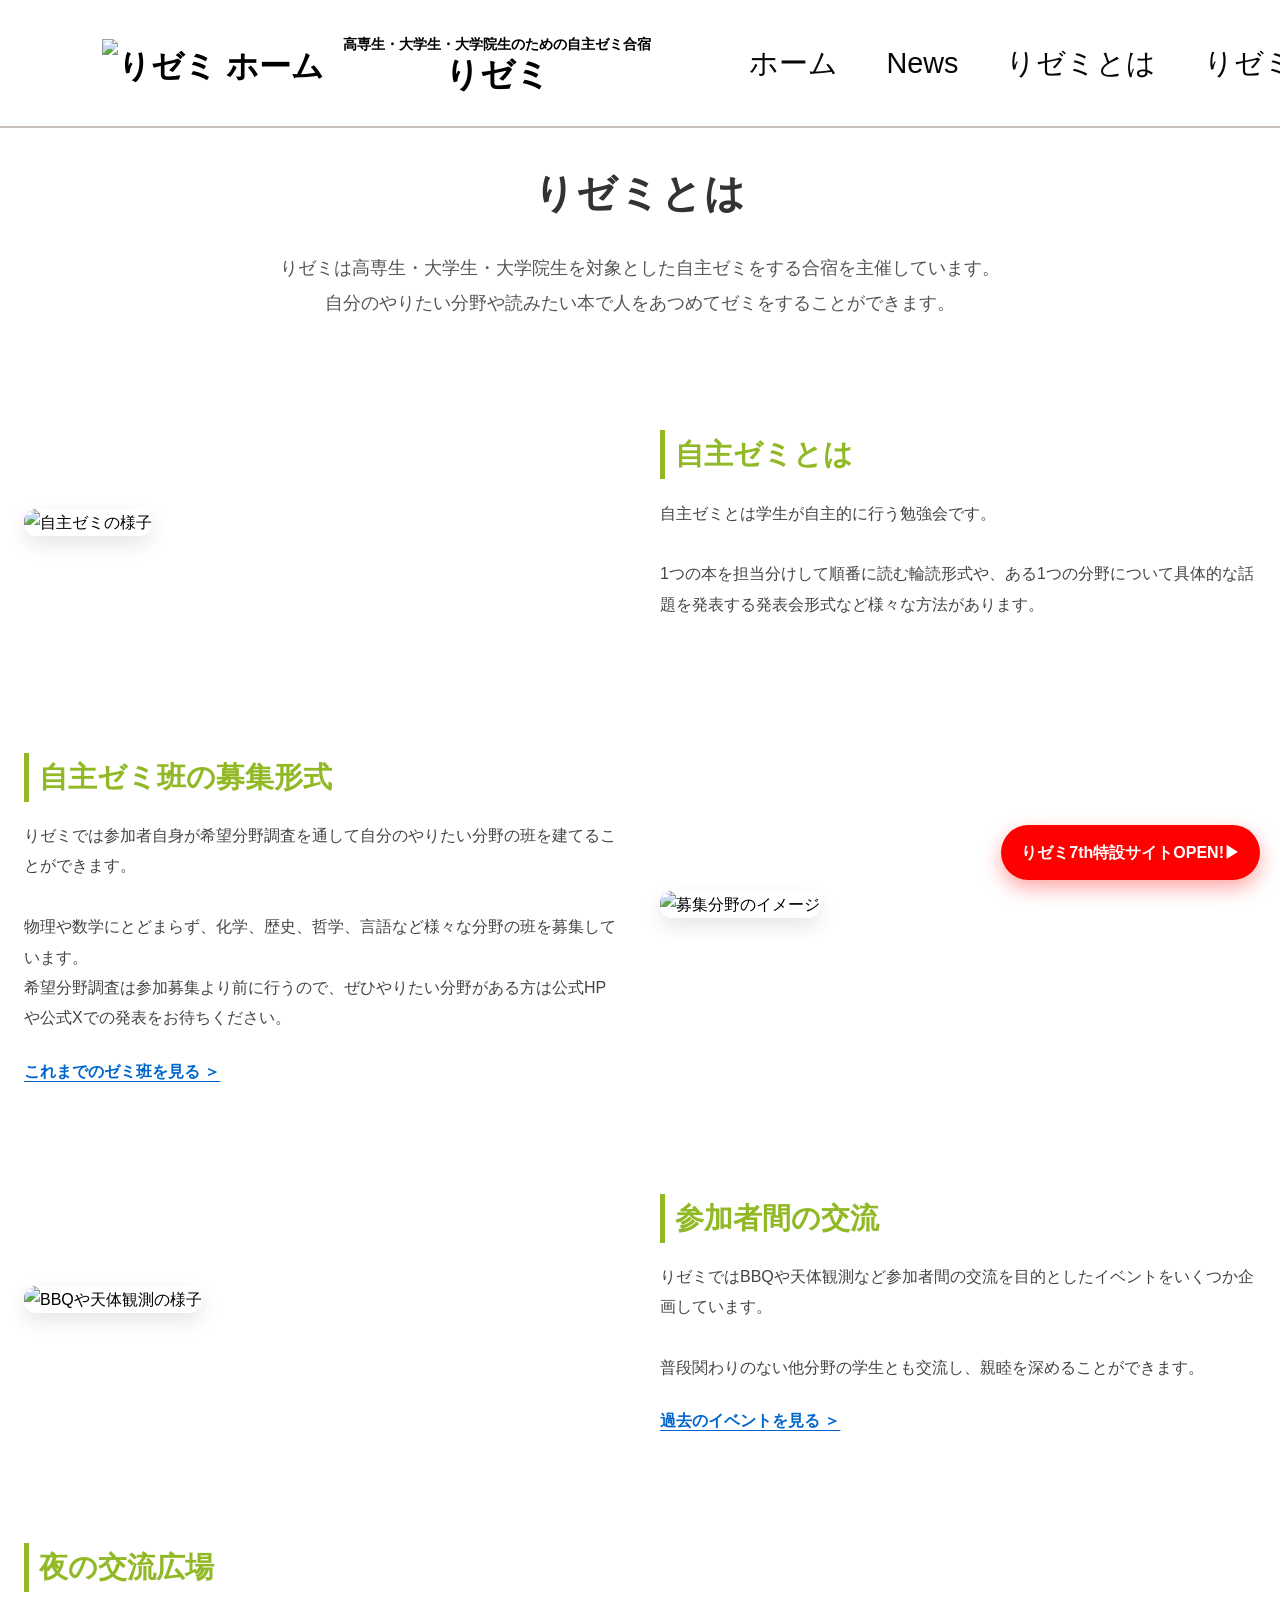
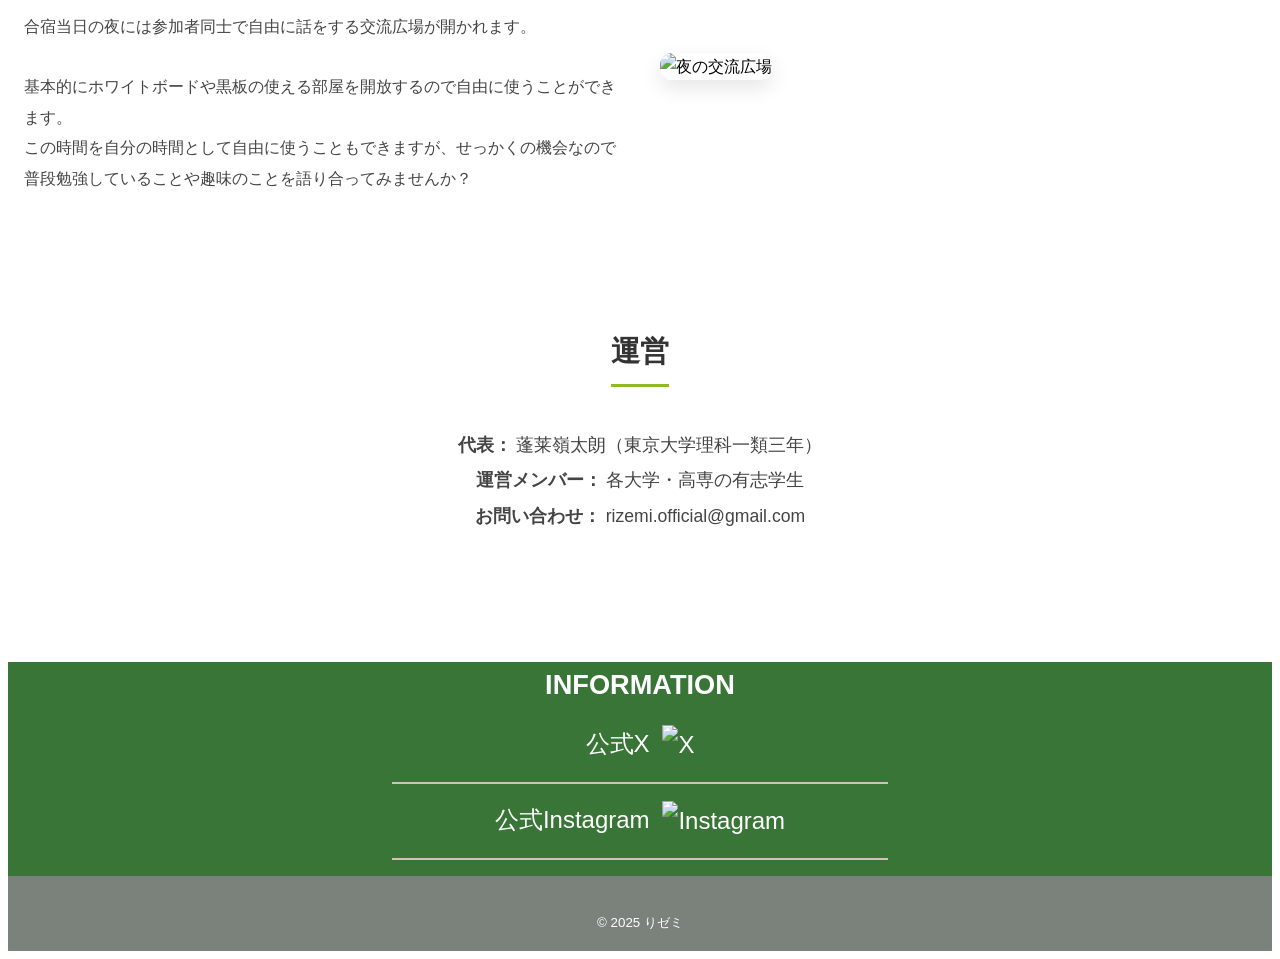
==== detail.html @ dd389053 "Update detail.html" ====
<!DOCTYPE html>
<html lang="ja">
    <head>
        <meta charset="utf-8">
    <!--サイトのタイトル(検索したときに表示されるもの)--> 
        <title>りゼミ</title>
    <!--サイトの概要(検索したときに出る説明文)-->
        <meta name="description" content="高専生・大学生・大学院生のための自主ゼミ合宿">
         <meta name="viewport" content="width=device-width, initial-scale=1">
    <!--OGPの設定-->
        <meta property="og:url" content="https://rizemi-official.github.io/detail.html">
        <meta property="og:type" content="website">
        <meta property="og:title" content="りゼミとは">
        <meta property="og:description" content="りゼミは高専生・大学生・大学院生のための自主ゼミ合宿です">
        <meta property="og:image" content="https://rizemi-official.github.io/images/りゼミアイコン.png">

        <!-- 💡 追加：Googleにサイト名を正確に伝えるコード -->
        <meta property="og:site_name" content="りゼミ">
        <script type="application/ld+json">
        {
          "@context": "https://schema.org",
          "@type": "WebSite",
          "name": "りゼミ",
          "url": "https://rizemi-official.github.io/"
        }
        </script>
        
    <!-- ファビコン -->
        <link rel="icon" type="image/png" href="images/りゼミアイコン.png">

    <!--リセットCSS-->
        <link rel="stylesheet" href="https://unpkg.com/ress/dist/ress.min.css">

    <!-- Googleフォント -->
        <link rel="preconnect" href="https://fonts.googleapis.com">
        <link rel="preconnect" href="https://fonts.gstatic.com" crossorigin>
        <link href="https://fonts.googleapis.com/css2?family=Kaisei+Opti&display=swap" rel="stylesheet">

    <!-- オリジナルCSS -->
        <link rel="stylesheet" href="./css/style.css?v=27">
    </head>

    <body>

    <a 
    href="r7_sp.html" class="floating-banner">りゼミ7th特設サイトOPEN!▶
    </a>
        
        <header class="page-header wrapper">
            <h1 class="align-center head">
                <!-- 💡 統一ヘッダー -->
                <a href="index.html">
                    <img class="logo" src="images/りゼミアイコン.png" alt="りゼミ ホーム">
                    <div class="logo-text">
                        <span class="logo-top">高専生・大学生・大学院生のための<span class="about-text">自主ゼミ合宿</span></span>
                        <span class="logo-btm">りゼミ</span>
                    </div>
                </a>
                <div class="responsive_btn">
                    <div class="menu_line"></div>
                    <div class="menu_line"></div>
                    <div class="menu_line"></div>
                 </div>   
            </h1>
            <nav>
                <ul class="main-nav kaisei-opti-regular">
                    <!-- 💡 ここにあった MENU の文字を削除しました -->
                    <li><a href="index.html">ホーム</a></li>
                    <li><a href="news.html">News</a></li>
                    <li><a href="detail.html">りゼミとは</a></li>
                    <li><a href="history.html">りゼミの歴史</a></li>
                
                    <div class="main-sns">
                        <a class="main-sns-link" href="https://x.com/rizemi_official"  ><img src="images/無題6_20251107002208.png" alt="公式X"></a>
                        <a class="main-sns-link" href="https://www.instagram.com/rizemi_official/" ><img src="images/Instagram_logo_2022.svg.webp" alt="公式Instagram"></a>
                    </div>
                </ul>
            </nav>
        </header>

<section class="about-wrapper wrapper">

    <div class="about-intro">
        <h2 class="about-main-title">りゼミとは</h2>
        <p>
            りゼミは高専生・大学生・大学院生を対象とした自主ゼミをする合宿を主催しています。<br>
            自分のやりたい分野や読みたい本で人をあつめてゼミをすることができます。
        </p>
    </div>

    <div class="about-block">
        <div class="about-img">
            <img src="./images/1st/1st_1.jpg" alt="自主ゼミの様子">
        </div>
        <div class="about-text">
            <h3>自主ゼミとは</h3>
            <p>
                自主ゼミとは学生が自主的に行う勉強会です。<br><br>
                1つの本を担当分けして順番に読む輪読形式や、ある1つの分野について具体的な話題を発表する発表会形式など様々な方法があります。
            </p>
        </div>
    </div>

    <div class="about-block reverse">
        <div class="about-img">
            <img src="./images/5th/5th_16.jpg" alt="募集分野のイメージ">
        </div>
        <div class="about-text">
            <h3>自主ゼミ班の募集形式</h3>
            <p>
                りゼミでは参加者自身が希望分野調査を通して自分のやりたい分野の班を建てることができます。<br><br>
                物理や数学にとどまらず、化学、歴史、哲学、言語など様々な分野の班を募集しています。<br>
                希望分野調査は参加募集より前に行うので、ぜひやりたい分野がある方は公式HPや公式Xでの発表をお待ちください。
            </p>
            <a href="history.html" class="about-link">これまでのゼミ班を見る ＞</a>
        </div>
    </div>

    <div class="about-block">
        <div class="about-img">
            <img src="./images/2nd/2nd_2.jpg" alt="BBQや天体観測の様子">
        </div>
        <div class="about-text">
            <h3>参加者間の交流</h3>
            <p>
                りゼミではBBQや天体観測など参加者間の交流を目的としたイベントをいくつか企画しています。<br><br>
                普段関わりのない他分野の学生とも交流し、親睦を深めることができます。
            </p>
            <a href="history.html" class="about-link">過去のイベントを見る ＞</a>
        </div>
    </div>

    <div class="about-block reverse">
        <div class="about-img">
            <img src="./images/5th/5th_12.jpg" alt="夜の交流広場">
        </div>
        <div class="about-text">
            <h3>夜の交流広場</h3>
            <p>
                合宿当日の夜には参加者同士で自由に話をする交流広場が開かれます。<br><br>
                基本的にホワイトボードや黒板の使える部屋を開放するので自由に使うことができます。<br>
                この時間を自分の時間として自由に使うこともできますが、せっかくの機会なので普段勉強していることや趣味のことを語り合ってみませんか？
            </p>
        </div>
    </div>

    <!-- 💡 追加：運営セクション（装飾なし・シンプル） -->
    <div style="text-align: center; margin-top: 5rem; margin-bottom: 3rem;">
        <h3 style="display: inline-block; border-bottom: 3px solid #91B825; padding-bottom: 0.5rem; margin-bottom: 1.5rem; color: #333; font-size: 1.8rem; border-left: none;">運営</h3>
        <p style="font-size: 1.1rem; line-height: 2; color: #444;">
            <strong>代表：</strong> 蓬莱嶺太朗（東京大学理科一類三年）<br>
            <strong>運営メンバー：</strong> 各大学・高専の有志学生<br>
            <strong>お問い合わせ：</strong> rizemi.official@gmail.com
        </p>
    </div>

</section>
        
        <footer class="page-footer kaisei-opti-regular">
            <h3 class="foot-title">INFORMATION</h3>
            <table class="info">
                <tr>
                    <th><a class="sns" href="https://x.com/rizemi_official">公式X<img src="images/無題6_20251107002208.png" alt="X"></a></th>
                </tr>
                <tr>
                    <th><a class="sns" href="https://www.instagram.com/rizemi_official/">公式Instagram<img src="images/Instagram_logo_2022.svg.webp" alt="Instagram"></a></th>
                </tr>
            </table>
            
            <div class="copyright" style="text-align: center; margin-top: 1rem; padding-bottom: 1rem;">
                <small>&copy; 2025 りゼミ</small>
            </div>
        </footer>
    <script src="js/master.js"></script>    
    </body>
</html>
---- css/style.css ----
@charset "UTF-8";

/* =========================================
   共通部分
========================================= */
html {
    font-size: 100%;
    scroll-behavior: smooth;
}
body {
    font-family: "Hiragino Kaku Gothic ProN", "Hiragino Sans", "BIZ UDPGothic", sans-serif;
    line-height: 1.7;
    color: black;
    /* 💡ヘッダーの縦幅を縮めたため、余白も70pxに少し減らしました */
    padding-top: 70px; 
}
a {
    text-decoration: none;
}
img {
    max-width: 100%;
}
@font-face {
    font-family: "AinoteFont";
    src: url("../fonts/AinoteFont.otf") format('otf');
    font-weight: normal;
    font-style: normal;
}
.font-Ainote {
    font-family: "AinoteFont", sans-serif;
}
.kaisei-opti-regular {
  font-family: "Kaisei Opti", serif;
  font-weight: 400;
  font-style: normal;
}

/*レイアウト*/
.wrapper {
    max-width: 1120px;
    margin: auto;
    padding: 0 1.5rem;
}
.align-center {
    text-align: center;
}

/* ボタン */
.btn {
    display: inline-block;
    font-size: 1.5rem;
    background-color: #ff0000;
    color: #fff;
    border-radius: 8px;
    padding: .75rem 1.5rem;
    margin-bottom: 2rem;
    transition: .5s;
}
.btn:hover {
    background-color: #cc0000;
}

/* =========================================
   特設ページへの誘導（index.html等で使用）
========================================= */
.floating-banner {
  position: fixed;
  right: 20px;
  bottom: 20px;
  background: #ff0000; /* テーマカラーの赤に変更 */
  color: #fff;
  text-decoration: none;
  padding: 14px 20px;
  border-radius: 999px;
  font-weight: bold;
  box-shadow: 0 8px 20px rgba(255, 0, 0, 0.35); /* 赤に合わせた影 */
  z-index: 1000;
  transition: background-color 0.2s, transform 0.2s;
}
.floating-banner:hover {
  background: #cc0000; /* ホバー時は少し濃い赤に */
  transform: scale(1.05);
}

.special-banner-bg {
  display: block;
  width: 90%;
  max-width: 1000px;
  height: 220px;
  margin: 40px auto 0;
  background-image: url("../images/5th/5th_4.jpg"); 
  background-size: cover;
  background-position: center;
  border: 2px solid #ff0000; /* テーマカラーの赤枠を追加 */
  border-radius: 20px;
  text-decoration: none;
  position: relative;
  overflow: hidden;
  box-shadow: 0 15px 30px rgba(0,0,0,0.25);
  transition: 0.4s ease;
}
.special-banner-bg:hover {
  transform: scale(1.02);
  box-shadow: 0 15px 30px rgba(255, 0, 0, 0.35);
}
.banner-overlay {
  position: absolute;
  inset: 0;
  background: rgba(0, 0, 0, 0.75);
  display: flex;
  flex-direction: column;
  align-items: center;
  justify-content: center;
  color: #fff;
}
.banner-sub {
  font-size: 1rem;
  letter-spacing: 0.15em;
  opacity: 0.85;
}
.banner-main {
  font-size: 2rem;
  font-weight: bold;
  margin-top: 10px;
}


/* =========================================
   特設ページ（共通・スマホベース）
========================================= */

/* 本体ダークモード */
body.r6-sp {
    background-color: #121214; 
    color: #e4e4e7;            
}

/* 特設ヘッダー */
.page-header-sp {
    padding-top: 1rem;
    padding-bottom: 1rem;
    border-bottom: 1px solid #c9c2bc;
    position: fixed !important;
    top: 0;
    left: 0;
    width: 100%;
    background-color: #121214;
    z-index: 9999;
}
.head-sp {
    display:  flex;
    align-items: center;
    justify-content: space-between;
}
.head-sp a {
    display: flex;
    align-items: center;
    gap: 0.8rem;
    color: #cecece;
}
.head-sp a:hover {
    color: #2A91D3;
}
.main-nav-sp {
    justify-content: center;
    gap: 4rem;
    font-size: 1.5rem;
    list-style: none;
    background: #77767F;
    background-size: contain;
    background-repeat: no-repeat;
    border-radius: 10px;
    border: 2px solid black;
    width: 60%;
    padding: 40px 0 0 0;
    margin-top: 0;
    position: fixed;
    z-index: 100;
    top: 0;
    right: -100%;
    transition: .5s;
    display: block;
    text-align: center;
    opacity: 0.97;
}
.main-nav-sp a {
    color: #cecece;
}
.main-nav-sp a:hover {
    color: #2A91D3;
}
.main-nav-sp.menu_active {
    right: 0;
}
.main-nav-sp li {
    margin: 1rem 2rem 1rem 0;
}

.first-logo {
    max-width: 900px;
    margin: 1rem auto 0;
    width: 95%; 
}

/* サイト内リンク */
.top-sp {
    margin: 2rem;
    padding: 1rem 0 1rem 0;
    display: flex;
    align-items: center;
    justify-content: space-between;
    font-size: 1rem;
    border-top: 1px solid #cecece;
    border-bottom: 1px solid #cecece;
}
.top-sp a {
    flex: 1;
    padding: 1.5rem;
    align-items: center;
    text-align: center;
    gap: 0.8rem;
    color: #cecece;
    position: relative;
    transition: 0.3s;
}
.top-sp a:not(:last-child)::after {
    content: "";
    position: absolute;
    top: 15%;
    right: 0;
    width: 1px;
    height: 70%;
    background: #fff;
    opacity: 0.4;
}
.top-sp a:hover {
    color: ##77787b;
}

/* ページ内リンクで飛んだ時にヘッダーに隠れないようにする設定 */
#detail-sp,
#zemi-sp,
#event-sp,
#apply-sp {
    scroll-margin-top: 120px; 
}


/* INFORMATION */
.detail-sp {
  width: 90%;
  max-width: 800px;
  margin: 3rem auto;
  border-collapse: collapse;
  position: relative;
  border-left: 2px solid #cecece;
  border-bottom: 2px solid #cecece;
  padding-left: 20px;
}
.detail-sp caption {
  caption-side: top;
  text-align: left;
  font-size: 1.5rem;
  font-weight: bold;
  letter-spacing: 2px;
  margin-bottom: 15px;
  color: #cecece;
  position: relative;
}
.detail-sp caption::after {
  content: "";
  position: absolute;
  left: -1rem;
  bottom: -6px;
  width: 70%;
  height: 2px;
  background: #cecece;
}
.detail-sp th ,.detail-sp td {
  padding: 20px 10px;
  vertical-align: middle;
  color: #cecece;
}
.detail-sp th {
  width: 140px;
    padding-left: 50px;
    padding-right: 40px;
  text-align: center;
  font-weight: normal;
  white-space: nowrap;
  color: #cecece;
}
.detail-sp td {
    text-align: left;
    padding-left: 0;
}
.detail-sp a {
    color: #e3acae;
}
.detail-sp a:hover {
    color: #ff0000;
}

/* ゼミ班共通 */
.speace-sp {
  margin: 1rem auto 0;
}
.zemi-sp {
  width: 90%;
  max-width: 800px;
  margin: 1rem auto;
  border-collapse: collapse;
  position: relative;
  border-left: 2px solid #cecece;
  border-bottom: 2px solid #cecece;
  padding-left: 20px;
  padding-bottom: 1rem;
}
.zemi-title-sp {
  max-width: 800px;
    width: 90%;
  caption-side: top;
  text-align: left;
  font-size: 1.5rem;
  font-weight: bold;
  letter-spacing: 2px;
  margin-left: auto;
  margin-right: auto;
  margin-bottom: 15px;
  color: #cecece;
  position: relative;
}
.zemi-title-sp::after {
  content: "";
  position: absolute;
  left: -1rem;
  bottom: -6px;
  width: 70%;
  height: 2px;
  background: #cecece;
}

/* ゼミ班一覧のグリッドレイアウト（PC版横2列） */
.zemi-grid-container {
    display: grid;
    grid-template-columns: 1fr;
    gap: 15px;
}
@media (min-width: 1000px) {
    .zemi-grid-container {
        grid-template-columns: 1fr 1fr; /* PC版のみ横2列 */
        gap: 20px;
        align-items: start; /* 💡 隣のカードが伸びるのを防ぐ設定 */
    }
}

/* ゼミ班の開閉ボタン（アコーディオン）のCSS */
.zemi-details summary {
    cursor: pointer;
    outline: none;
    list-style: none; /* デフォルトの黒い三角を消す */
    position: relative;
    padding-right: 2rem; /* ▼マークと文字が被らないように余白を作る */
}
.zemi-details summary::-webkit-details-marker {
    display: none; /* Safari用の三角消し */
}
.toggle-icon {
    position: absolute;
    right: 0;
    top: 50%;
    transform: translateY(-50%);
    display: inline-block;
    transition: transform 0.3s ease;
    font-size: 0.9rem;
    color: #91b825;
}
/* 開いた時に▼を▲に回転させる */
.zemi-details[open] summary .toggle-icon {
    transform: translateY(-50%) rotate(180deg);
}

/* EVENT */
.event-sp {
  width: 90%;
  max-width: 800px;
  margin: 1rem auto;
  border-collapse: collapse;
  position: relative;
  border-left: 2px solid #cecece;
  border-bottom: 2px solid #cecece;
  padding-left: 20px;
  padding-bottom: 1rem;
}
.enent-sp img {
    width: 60%;
    height: auto;
    display: block;
    margin: 0 auto;
}
.event-sp blockquote {
    font-size: 0.8rem;
    margin: 0.5rem;
}
.event-sp cite a {
    color: #e3acae;
}

/* 上に戻るボタン */
.pagetop {
    height: 50px;
    width: 50px;
    position: fixed;
    right: 30px;
    bottom: 30px;
    border: solid 2px #cecece;
    border-radius: 50%;
    background-color: #46454B;
    display: flex;
    justify-content: center;
    align-items: center;
    z-index: 2;
}
.pagetop__arrow {
    height: 10px;
    width: 10px;
    border-top: 3px solid #cecece;
    border-right: 3px solid #cecece;
    transform: translateY(20%) rotate(-45deg);
}

/* 古い参加申し込みボタン（index.html等で使われている場合） */
.join {
    position: fixed;
    left: 5px;
    bottom: 30px;
    border: solid 2px #46454B;
    background-color: #a25768;
    display: flex;
    justify-content: center;
    align-items: center;
    z-index: 2;
}
.join-text {
    color: #cecece;
    font-size: 1rem;
}

/* 右下の追従申し込みボタン（r6_sp.htmlで使用） */
.floating-apply-btn {
    position: fixed;
    bottom: 25px;
    right: 25px;
    background-color: #ff0000;
    color: #fff;
    padding: 12px 20px;
    border-radius: 50px;
    font-weight: bold;
    font-size: 0.95rem;
    text-decoration: none;
    box-shadow: 0 4px 15px rgba(255, 107, 107, 0.4);
    z-index: 1000;
    transition: transform 0.2s, background-color 0.2s, box-shadow 0.2s;
    text-align: center;
    line-height: 1.4;
}
.floating-apply-btn:hover {
    transform: scale(1.05);
    background-color: #ff5252;
    color: #fff;
    box-shadow: 0 6px 20px rgba(255, 107, 107, 0.6);
}

/* PC版（画面幅768px以上）の時に申し込みボタンを大きくする設定 */
@media screen and (min-width: 768px) {
    .floating-apply-btn {
        bottom: 40px;
        right: 40px;
        padding: 18px 40px;
        font-size: 1.3rem; 
        line-height: 1.5;
        box-shadow: 0 6px 20px rgba(255, 107, 107, 0.5); 
    }
}


/* 特設フッター */
.page-footer-sp {
    background-color: #e6e6e6; /* 白寄りの優しい灰色 */
    color: #333333;
    margin-top: 2rem;
}
.page-footer-sp .info a {
    color: #333333;
}
.page-footer-sp .info a:hover {
    color: #91b825; /* リンクホバー時も優しい緑に統一 */
}
/* コピーライト部分 */
.page-footer-sp .copyright {
    background-color: #cccccc; /* 少しだけ濃い灰色にして区切りをつける */
    color: #333333;
    text-align: center;
    padding: 2rem 0;
    margin-top: 4rem;
}


/* =========================================
   通常ページ（共通・スマホベース）
========================================= */

/* 通常ヘッダー */
.page-header {
    background-color: #fff;
    padding-top: 1rem;
    padding-bottom: 1rem;
    border-bottom: 2px solid #c9c2bc;
    position: fixed !important;
    top: 0;
    left: 0;
    width: 100%;
    z-index: 9999;
}
.head {
    display:  flex;
    align-items: center;
    justify-content: space-between;
}
.head a {
    display: flex;
    align-items: center;
    gap: 0.8rem;
    color: black;
}
.head a:hover {
    color: #2A91D3;
}
.logo {
    height: 2em;
    width: auto;
    vertical-align: middle;
}

.logo-text {
    display: flex;
    flex-direction: column;
    justify-content: center;
    line-height: 1.0; 
}

.logo-top {
    display: none; 
    font-size: 0.6rem;
    line-height: 1.4;   
    margin-bottom: 2px;
}
.logo-btm {
    font-size: 1.5rem; 
    line-height: 1.0;
}

/* Responsive menu button */
.responsive_btn {
  flex-direction: column;
  align-items: center;
  justify-content: center;
  width: 32px;
  height: 32px;
  margin: 0 1rem 0 1rem;
  cursor: pointer;
  z-index: 2000;
  right: 1.5rem;
  transition: 0.3s;
}
.menu_line {
  background: black;
  border-radius: 4px;
  width: 100%;
  height: 5px;
  margin: 4px 0;
  transition: 0.3s;
}
.responsive_btn.active .menu_line:nth-child(1) {
  transform: translateY(9px) rotate(45deg);
}
.responsive_btn.active .menu_line:nth-child(2) {
  opacity: 0;
}
.responsive_btn.active .menu_line:nth-child(3) {
  transform: translateY(-9px) rotate(-45deg);
}

/* Responsive style */
.header_bg {
    position: relative;
}
.header_nav_lists li {
    margin: 0 0 40px;
    text-align: center;
}
.main-top {
    font-size: 1.5rem;
    margin: 1rem 2rem 0 0;
}
.main-sns {
    margin-top: 2rem;
    padding: 1.5rem 0;
    border-top: 1px solid gray;
    text-align: center;
}
.main-sns img {
    height: 2rem;
    vertical-align: middle;
    margin-right: 1rem;
}

/* 通常用スマホナビ */
.main-nav {
    justify-content: center;
    gap: 4rem;
    font-size: 1.5rem;
    list-style: none;
    background: #fffcf9;
    background-size: contain;
    background-repeat: no-repeat;
    border-radius: 10px;
    border: 2px solid black;
    width: 60%;
    padding: 40px 0 0 0;
    margin-top: 0;
    position: fixed;
    z-index: 100;
    top: 0;
    right: -100%;
    transition: .5s;
    display: block;
    text-align: center;
    opacity: 0.97;
}
.main-nav a {
    color: black;
}
.main-nav a:hover {
    color: #2A91D3;
}
.main-nav.menu_active {
    right: 0;
}
.main-nav li {
    margin: 1rem 2rem 1rem 0;
}

/* 見出し */
.font-english {
    font-family: 'Philosopher', sans-serif;
    font-weight: normal;
}
.page-title,
.heading-large,
.heading-medium {
    font-size: 2rem;
    text-align: center;
    margin: 1rem;
}
.page-title {
    margin-top: 2rem;
    height: 40vh;
    display: flex;
    align-items: center;
    justify-content: center;
    line-height: 1.4;
    background-image: url("../images/2616620.jpg");
    background-size: contain;
    background-repeat: no-repeat;
    background-position: center;
}
.heading-large {
    margin-bottom: 1rem;
    border-bottom: 1px solid #C8A978;
}

/* ホーム */
.about {
    max-width: 680px;
    padding: 0.2rem;
    margin: 2rem auto 0;
    text-align: center;
}
.about p {
    margin: 2rem 0 2rem 0;
}
.about-text {
    display: block;
}

/* スライドショー */
.your-class .slick-slide {
  height: 250px;
  display: flex;
  align-items: center;
  justify-content: center;
  margin: 2rem;
}
.your-class img {
  width: 100%;
  height: 100%;
  object-fit: cover;
}
.slick-next {
    display: none !important;
}

/* ニュース */
.news {
    max-width: 736px;
    width: 90%;
    max-height: 600px;
    justify-content: center;
    margin: 1rem auto;
    border: 2px solid #ccc;
    border-radius: 10px;
    padding: 1rem;
    overflow-y: auto;
    background-color: #fafafa;
}
.news-title {
    border-bottom: 1px solid #c9c2bc;
    margin: 0;
}
.news li {
    list-style: none;
    border-bottom: 1px solid #c9c2bc;
}
.news ul {
    padding-left: 0;
    margin-bottom: 0;
}

/* 詳細 */
.detail {
  text-align: center;
  max-width: 800px;
  margin: 1rem auto;
  padding: 1.5rem;
  line-height: 1.8;
}
.detail-title {
  display: block;
  font-size: 1.8rem;
  font-weight: bold;
  margin-bottom: 0.8rem;
  background-color: #bed778;
  border-radius: 8px;   
}
.detail-text {
  display: block;
  font-size: 1rem;
  padding-top: 1rem;
}
.detail-text a {
    color: #2A91D3;
}
.detail-text a:hover {
    color: #2A91D3;
}

/* りゼミの歴史 */
.history-title {
    max-width: 650px;
    width: 90%;
    font-size: 5rem;
    text-align: center;
    -webkit-text-stroke: 1px black;
    margin: 2rem auto ;
    padding: 0 1rem 0 1rem;
    border: 2px solid black;
    color: white;
}
.r1 {
    background :linear-gradient(rgba(0, 0, 0, .4),  rgba(0, 0, 0, .4)),url(../images/1st/1st_1.jpg);
    background-size: 100%;
    background-repeat: no-repeat;
    background-position: center;
}
.r2 {
    background :linear-gradient(rgba(0, 0, 0, .4),  rgba(0, 0, 0, .4)),url(../images/2nd/2nd_1.png);
    background-size: 100%;
    background-repeat: no-repeat;
    background-position: center;
}
.r3 {
    background :linear-gradient(rgba(0, 0, 0, .4),  rgba(0, 0, 0, .4)),url(../images/3rd/3rd_1.jpg);
    background-size: 100%;
    background-repeat: no-repeat;
    background-position: center;
}
.r4 {
    background :linear-gradient(rgba(0, 0, 0, .4),  rgba(0, 0, 0, .4)),url(../images/4th/4th_1.jpg);
    background-size: 100%;
    background-repeat: no-repeat;
    background-position: center;
}
.r5 {
    background :linear-gradient(rgba(0, 0, 0, .4),  rgba(0, 0, 0, .4)),url(../images/5th/5th_4.jpg);
    background-size: 100%;
    background-repeat: no-repeat;
    background-position: center;
}

.r6 {
    background :linear-gradient(rgba(0, 0, 0, .4),  rgba(0, 0, 0, .4)),url(../images/6th/6th_7.jpg);
    background-size: 100%;
    background-repeat: no-repeat;
    background-position: center;
}

.comingsoon {
    text-align: center;
    font-size: 1rem;
    margin: 4rem;
}

/* 各回のページ */
.rizemi-detail {
  max-width: 800px;
  margin: 2rem auto;
  padding: 1rem;
}
.detail-card {
  background: #fafafa;
  border-radius: 12px;
  border: 2px solid #ddd;
  padding: 1.5rem;
  box-shadow: 0 4px 10px rgba(0,0,0,0.05);
}
.detail-item {
  display: flex;
  justify-content: space-between;
  align-items: center;
  border-bottom: 1px solid #ccc;
  padding: 1rem 0;
  font-size: 1.1rem;
}
.detail-item:last-child {
  border-bottom: none;
}
.label {
  font-weight: bold;
  color: #555;
}
.value {
  color: #000;
}

/* アコーディオン（通常） */
.seminars {
  margin: 3rem auto;
  padding: 1rem;
}
.accordion {
  max-width: 550px;
  margin: 0 auto;
}
.accordion-item {
  border: 2px solid #ddd;
  border-radius: 10px;
  margin-bottom: 1rem;
  overflow: hidden;
  background: #fff;
}
.accordion-header {
  width: 100%;
  background: #91b825;
  color: #fff;
  padding: 1rem 1.2rem;
  font-size: 1.5rem;
  text-align: center;
  border: none;
  cursor: pointer;
  display: flex;
  justify-content: space-between;
  align-items: center;
}
.accordion-icon {
  font-size: 1.4rem;
  transition: transform 0.3s ease;
}
.accordion-content {
  max-height: 0;
  overflow: hidden;
  background: #fafafa;
  padding: 0 1.2rem;
  transition: max-height 0.4s ease;
  line-height: 1.7;
}
.accordion-item.active .accordion-content {
  padding: 1rem 1.2rem;
}
.accordion-item.active .accordion-icon {
  transform: rotate(45deg);
}

/* 通常フッター */
.page-footer {
    background-color: #387536;
    color:white;
    margin-top: 2rem;
}
.foot-title {
    margin: 1rem auto 0;
    text-align: center;
    font-size: 1.7rem;  
}
.info {
    width: 100%;
    max-width: 544px;
    margin: auto;
    padding: 0 1.5rem;
    font-size: 1.5rem;
    border-spacing: 0;
}
.info th,
.info td {
    border-bottom: 2px solid #cfc4bb;
}
.info th {
    text-align: center;
    font-weight: normal;
    padding: 1rem;
    gap: 2rem;
}
.info td {
    padding: 1rem 0;
}
.info a {
    color: #fff;
}
.info a:hover {
    color: #2A91D3;
}
.sns img {
    height: 1.5em;
    vertical-align: middle;
    margin-left: 0.8rem;
}
.copyright {
    background-color: #7a827b;
    text-align: center;
    padding: 2rem 0;
    margin-top: 4rem;
    color: #fff; 
}

/* ニュースの「New」バッジ自動付与 */
.news ul li:first-child > span:first-child::after {
    content: "New";
    background-color: #e60012; 
    color: #fff;               
    font-size: 0.8rem;
    padding: 2px 8px;
    border-radius: 4px;        
    margin-left: 10px;         
    font-weight: bold;
    vertical-align: text-bottom;
}

/* =========================================
   「りゼミとは」ページレイアウト
========================================= */
.about-wrapper {
    padding: 3rem 1rem;
    max-width: 1000px;
    margin: 0 auto;
}
.about-intro {
    text-align: center;
    margin-bottom: 5rem;
}
.about-main-title {
    font-size: 2.5rem;
    color: #333;
    margin-bottom: 1.5rem;
    letter-spacing: 0.1rem;
}
.about-intro p {
    font-size: 1.1rem;
    line-height: 2;
    color: #555;
}
.about-block {
    display: flex;
    align-items: center;
    justify-content: space-between;
    gap: 40px; 
    margin-bottom: 5rem;
}
.about-block.reverse {
    flex-direction: row-reverse;
}
.about-img {
    flex: 1; 
}
.about-img img {
    width: 100%;
    height: auto;
    border-radius: 12px; 
    box-shadow: 0 8px 20px rgba(0,0,0,0.1); 
}
.about-text {
    flex: 1;
}
.about-text h3 {
    font-size: 1.8rem;
    color: #91B825; 
    margin-bottom: 1.2rem;
    border-left: 5px solid #91B825; 
    padding-left: 10px;
}
.about-text p {
    font-size: 1rem;
    line-height: 1.9;
    color: #444;
    margin-bottom: 1.5rem;
}
.about-link {
    display: inline-block;
    color: #0066cc;
    font-weight: bold;
    text-decoration: underline;
    text-underline-offset: 4px;
    transition: opacity 0.3s;
}
.about-link:hover {
    opacity: 0.7;
}

/* =========================================
   レスポンシブ：タブレット・スマホ調整
========================================= */
@media (max-width: 768px) {
    .about-block, 
    .about-block.reverse {
        flex-direction: column; 
        gap: 20px;
        margin-bottom: 4rem;
    }
    .about-intro p {
        text-align: left; 
    }
}
@media (max-width: 999px) {
    .intro-title {
        font-size: 2.2rem;
    }
    .intro-big-logo {
        width: 80px;
    }
}

/* =========================================================
   デスクトップ版（PCレイアウト完全統合版）
========================================================= */
@media (min-width: 1000px) {

    .wrapper {
        max-width: 1300px;
    }

    /* 見出し・フォント設定 */
    .page-title {
        font-size: 1.5rem;
    }
    .heading-large {
        font-size: 2rem;
    }
    .kaisei-opti-regular {
        font-family: "Hiragino Kaku Gothic ProN", "Hiragino Sans", "BIZ UDPGothic", sans-serif;
    }
    
    /* ヘッダー全体（通常＆特設）*/
    .page-header,
    .page-header-sp {
        display: flex;
        justify-content: space-between;
        align-items: center;
        padding-top: 2.3rem;    
        padding-bottom: 2.3rem; 
    }
    
    /* 通常ページにだけは下線を引く */
    .page-header {
        border-bottom: 2px solid #c9c2bc;
    }

    /* ロゴ周りのPCサイズ調整（通常・特設両方に強制適用！） */
    .page-header .logo,
    .page-header-sp .logo {
        height: 2.5em;
    }

    .page-header .logo-text,
    .page-header-sp .logo-text {
        line-height: 1.0; /* 全体の無駄な行間をリセット */
    }

    /* NEWSエリア（PC版） */
    .news {
        margin: 2rem auto 0;
        width: 90%;
        max-width: 600px;
        max-height: 800px;
        padding: 2rem;
    }
    .news ul {
        padding-left: 2rem;
    }
    .news li {
        font-size: 1.2rem;
        line-height: 1.8;
        padding-bottom: 1.5rem;
    }

    .main-menu {
        display: none;
    }
    .container {
        justify-content: center;
        align-items: flex-start;
        gap: 1rem;
        flex-wrap: wrap;
    }
    .main-sns {
        display: none;
    }

    .container section {
        border-radius: 8px;
        padding: 1rem;
        width: 650px;
    }
    
    /* PC用ナビメニュー（通常と特設を全く同じデザインに完全統一！） */
    .main-nav,
    .main-nav-sp {
        position: static;
        height: auto;
        width: auto;
        background: none;
        display: flex;
        justify-content: flex-end; /* メニューを右側に寄せる */
        align-items: center;
        gap: 3rem; /* メニュー同士の隙間 */
        padding: 0;
        transition: none;
        color: #91B825;
        border: none;
        font-size: 1.8rem;
        margin-bottom: 0;
    }
    
    .main-nav li,
    .main-nav-sp li {
        margin: 0;
    }

    .responsive_btn {
        display: none;
    }

    .about-text {
        display: inline;
    }
}
/* 💡PC用設定（バリア）閉じ */


/* =========================================================
   ヘッダー幅、ロゴサイズ、すき間など
========================================================= */
.page-header, .page-header-sp {
    padding-top: 0.8rem !important;
    padding-bottom: 0.8rem !important;
    max-width: none !important;
    width: 100% !important;
}

/* 📱 スマホ版：ロゴと文字の間隔を狭く、ロゴの基本サイズ */
.head-sp a, .head a {
    gap: 0.5rem !important; 
}
.page-header .logo, .page-header-sp .logo {
    height: 2.2rem !important; 
}
.page-header .logo-btm, .page-header-sp .logo-btm {
    font-size: 1.5rem !important; 
}

/* 💻 PC版のみ：中央寄せ、ロゴ拡大、文字拡大、サブタイトル再表示 */
@media (min-width: 1000px) {
    .page-header, .page-header-sp {
        padding-left: 8vw !important;
        padding-right: 8vw !important;
    }
    .head-sp a, .head a {
        gap: 1.2rem !important; 
    }
    .page-header .logo, .page-header-sp .logo {
        height: 3.0rem !important; 
    }
    .page-header .logo-btm, .page-header-sp .logo-btm {
        font-size: 2.1rem !important; 
    }
    .page-header .logo-top, .page-header-sp .logo-top {
        display: block !important;
        font-size: 0.9rem !important; 
        margin-bottom: 4px !important;
    }
}


/* =========================================================
   特設ページ（ダークモード）専用の強制上書きデザイン
========================================================= */

/* 特設ヘッダーの文字 */
body.r6-sp .page-header-sp a,
body.r6-sp .page-header-sp .logo-top,
body.r6-sp .page-header-sp .logo-btm {
    color: #ff0000 !important; /* 白から赤へ */
}

/* 特設ページのロゴを光らせる（縁取り） */
body.r6-sp .page-header-sp .logo {
    border-radius: 50%;
    box-shadow: 0 0 12px rgba(255, 0, 0, 0.7); 
    background-color: #ffffff; /* ロゴの内側が透過している場合の対策 */
}

/* 三本線 */
body.r6-sp .menu_line {
    background: #ff0000 !important; /* 💡ここも赤へ */
}

/* INFO・ゼミ班・EVENTリンクのホバー色 */
body.r6-sp .top-sp a:hover {
    color: #91b825 !important;
}

/* =========================================================
   特設ページ トップ画像レイアウト
========================================================= */
.hero-poster-single {
    text-align: center;
    margin: 2rem auto 0; /* 下の余白をゼロにして、すぐタブが来るように設定 */
}
.hero-poster-single img {
    width: 70%;
    max-width: 700px;
    height: auto;
    border-radius: 12px;
    box-shadow: 0 4px 15px rgba(0,0,0,0.3);
}

/* スマホ画面では70%だと小さすぎるため、90%に広げます */
@media (max-width: 768px) {
    .hero-poster-single img {
        width: 90%;
    }
}

/* =========================================================
   ゼミ班の「扱う本の例」の画像レイアウト
========================================================= */
.book-images {
    display: flex;
    justify-content: center; /* 1冊なら中央、2冊なら中央寄りで横並び */
    gap: 15px; /* 画像同士の隙間 */
    margin-top: 15px;
}
.book-images img {
    width: 45%; /* 横に2つ並ぶように幅を制限 */
    max-width: 140px; /* PCなどで大きくなりすぎないように最大幅を設定 */
    height: auto;
    border-radius: 4px; /* 角を少し丸く */
    box-shadow: 0 4px 10px rgba(0,0,0,0.5); /* 本に少し影をつける */
    object-fit: cover;
}

/* =========================================
   希望調査フォームのスタイリング改善
========================================= */

/* フォーム全体の囲み枠とカード化 */
.form-wrapper {
    background: rgba(255, 255, 255, 0.03);
    border: 1px solid #444;
    border-radius: 12px;
    padding: 1.5rem;
    box-shadow: 0 4px 20px rgba(0, 0, 0, 0.4);
}

/* 各質問セクションの区切り */
.form-section {
    background: rgba(255, 255, 255, 0.05);
    border: 1px solid #333;
    border-left: 4px solid #ff0000; /* 見出し横にアクセントカラー */
    border-radius: 8px;
    padding: 1.2rem;
    margin-bottom: 2rem;
}

/* 質問タイトルのデザイン */
.form-section h3 {
    color: #fff;
    font-size: 1.2rem;
    margin-top: 0;
    margin-bottom: 0.8rem;
    border-bottom: 1px dashed #555;
    padding-bottom: 0.5rem;
}

/* 入力欄（input / select / textarea）の見やすさ調整 */
.form-section input[type="text"],
.form-section select,
.form-section textarea {
    width: 100%;
    background-color: #1a1a1d;
    color: #fff;
    border: 1px solid #555;
    border-radius: 6px;
    padding: 0.75rem 1rem;
    font-size: 0.95rem;
    margin-top: 0.5rem;
    margin-bottom: 1.2rem;
    box-sizing: border-box;
    transition: border-color 0.3s;
}

/* 入力欄フォーカス時（クリック時）の発光エフェクト */
.form-section input[type="text"]:focus,
.form-section select:focus,
.form-section textarea:focus {
    border-color: #ff0000;
    outline: none;
    box-shadow: 0 0 8px rgba(255, 0, 0, 0.6);
}

/* ラベルテキストの視認性向上 */
.form-section label {
    color: #e4e4e7;
    font-size: 0.95rem;
    line-height: 1.5;
}

/* 分野選択ボタン（アコーディオン内）の見た目 */
.field-btn {
    background: #2a2a2e;
    color: #fff;
    border: 1px solid #555;
    padding: 8px 14px;
    margin: 4px;
    border-radius: 20px;
    cursor: pointer;
    font-size: 0.9rem;
    transition: all 0.2s ease;
}

.field-btn:hover {
    background: #ff0000;
    color: #000;
    border-color: #ff0000;
}

/* ジャンル選択ボタンの基本スタイル */
.field-btn.genre-btn {
    background: #2a2a2e;
    color: #fff;
    border: 1px solid #555;
    padding: 8px 16px;
    margin: 4px;
    border-radius: 20px;
    cursor: pointer;
    font-size: 0.95rem;
    font-weight: normal;
    transition: all 0.2s ease;
}

/* 💡 選択されたジャンルボタン（目立たせるデザイン） */
.field-btn.genre-btn.active {
    background: #ff0000
       !important; /* 鮮やかなネオンイエロー */
    color: #000000 !important;      /* 文字を濃い黒にして視認性を高める */
    border-color: #ff0000 !important;
    font-weight: bold;
    box-shadow: 0 0 12px rgba(255, 0, 0, 0.7); /* 発光風の影で選択状態を強調 */
    transform: scale(1.05); /* 少し拡大させて選択感を演出 */
}

/* ホバー時の挙動（未選択時） */
.field-btn.genre-btn:hover:not(.active) {
    background: #ff0000;
    color: #000;
    border-color: #ff0000;
}

/* 選択状況確認ボックス */
.status-box {
    background: rgba(0, 0, 0, 0.3);
    border: 1px dashed #ff0000;
    border-radius: 8px;
    padding: 1rem;
    margin-top: 1.5rem;
    color: #fff;
}

.status-box span {
    color: #ff0000; /* 選択内容を強調 */
    font-weight: bold;
}

/* =========================================
   「希望調査フォームを開く」ボタンの強調設定（アニメーションなし）
========================================= */

.submit-btn {
    display: block;
    width: 85%;
    max-width: 420px;
    margin: 1.5rem auto 0;
    padding: 1.2rem 2rem;
    
    /* 💡 ダークモード背景に映える鮮やかなグラデーションゴールド */
    background: #ff0000;
    color: #000000; /* 黒文字でクッキリ読めるように調整 */
    
    font-size: 1.25rem;
    font-weight: bold;
    letter-spacing: 1px;
    text-align: center;
    
    border: none;
    border-radius: 50px; /* カプセル型で押しやすい形状に */
    
    /* 💡 クッキリ浮かび上がる発光風の影 */
    box-shadow: 0 4px 20px rgba(255, 0, 0, 0.6);
    cursor: pointer;
}
   /* 💡「選び直す」ボタンの基本色設定 */
.clear-btn {
    background-color: #44444c; /* ボタンの背景色（暗めのグレー） */
    color: #e4e4e7;            /* 文字色（明るいグレー） */
    border: 1px solid #666;    /* 枠線 */
    border-radius: 4px;        /* 少し角を丸く */
    padding: 2px 8px;          /* 内側の余白 */
    font-size: 0.8rem;         /* 文字サイズ */
    margin-left: 8px;          /* 希望名とのすき間 */
    cursor: pointer;
    transition: all 0.2s ease;
}

/* 💡 マウスを乗せたとき（またはタップ時）に赤く変更 */
.clear-btn:hover {
    background-color: #ff4d4d; /* 目立つ赤色 */
    color: #ffffff;            /* 文字を白に */
    border-color: #ff4d4d;
}

/* 💡 [質問2] ジャンル（アコーディオン）全体の見易さ改善 */
.form-section details {
    background: rgba(255, 255, 255, 0.05); /* うっすら背景をつける */
    border: 1px solid #55555d;              /* しっかりした囲み枠 */
    border-radius: 8px;                     /* 角丸 */
    margin-bottom: 12px;                    /* 各ジャンル同士のすき間 */
    overflow: hidden;
    transition: border-color 0.3s;
}

/* 開いている状態の枠線を強調 */
.form-section details[open] {
    border-color: #ff0000;                   /* テーマカラーのゴールド枠に */
    background: rgba(255, 255, 255, 0.08);
}

/* ジャンル名（物理学、数学など）の見出しボタン */
.form-section details summary {
    cursor: pointer;
    font-size: 1.1rem;                     /* 文字サイズを少し大きく */
    font-weight: bold;
    color: #ffffff;
    padding: 12px 16px;                     /* タップしやすいように押し幅を広げる */
    outline: none;
    user-select: none;
    display: flex;
    justify-content: space-between;
    align-items: center;
}

/* ホバー時に背景を少し明るく */
.form-section details summary:hover {
    background: rgba(255, 255, 255, 0.1);
}

/* アコーディオンの中身（ボタンが並ぶエリア）の余白調整 */
.form-section details div[id^="area-"] {
    padding: 10px 14px 16px 14px;
    border-top: 1px dashed #444;             /* 見出しと中身の区切り線 */
}

/* 💡「自分が提案した分野を選ぶ」エリア全体の枠囲みとカード化 */
.my-proposal-box {
    background: rgba(255, 255, 255, 0.04);  /* うっすらと明るい背景 */
    border: 1px solid #55555d;               /* クッキリとした枠線 */
    border-left: 4px solid #ff0000;          /* アクセントカラー（アクセント枠） */
    border-radius: 8px;                      /* 角丸 */
    padding: 1rem 1.2rem;                    /* 内側の余白 */
    margin-bottom: 1.5rem;                   /* 下のジャンル枠とのすき間 */
    box-shadow: 0 2px 8px rgba(0, 0, 0, 0.3);/* 軽い影で浮かび上がらせる */
}

/* 「自分が提案した分野を選ぶ」の見出し（ラベル） */
.my-proposal-box .box-label {
    display: block;
    font-size: 1.05rem;
    font-weight: bold;
    color: #ffffff;                          /* くっきり読める白文字 */
    margin-bottom: 0.4rem;
}

/* 💡「質問1に入力した分野名が自動で〜」の説明文の見易さ改善 */
.my-proposal-box p {
    font-size: 0.85rem !important;          /* 読みやすい文字サイズに拡大 */
    color: #cecece !important;              /* 暗いグレーから明るいグレーへ変更して可視性アップ */
    line-height: 1.6 !important;            /* 行間を広げて読みやすく */
    margin: 0.4rem 0 1rem 0 !important;
}

/* 「質問1を入力」ボタン（提案ボタン）の基本・非活性表示 */
.my-proposal-box .proposal-btn {
    margin-top: 0.3rem;
}

/* ボタンが無効（未入力）状態のときの見やすさ調整 */
.my-proposal-box .proposal-btn:disabled {
    background: #333338;
    color: #888888;
    border-color: #55555d;
    cursor: not-allowed;
    opacity: 0.7;
}

/* ファイルの一番最後（.my-proposal-box .proposal-btn:disabled の下）に追加 */

/* ナビゲーション用の吹き出しスタイル（強調版） */
.top-nav-item {
    position: relative;
    flex: 1;
    display: flex;
    justify-content: center;
    align-items: center;
}

/* 既存の区切り線（::after）の位置調整 */
.top-sp .top-nav-item::after {
    content: "";
    position: absolute;
    top: 15%;
    right: 0;
    width: 1px;
    height: 70%;
    background: #fff;
    opacity: 0.4;
}

.balloon-speech-small {
    position: absolute;
    top: -30px;
    left: 50%;
    transform: translateX(-50%);
    
    background: #ff0000;
    color: #000000;
    font-weight: bold;
    font-size: 0.82rem;
    padding: 4px 10px;
    border-radius: 14px;
    white-space: nowrap;
    
    /* 💡 過剰な影を削除し、背景に溶け込まない最小限のフラット影のみ適用 */
    box-shadow: none;
    z-index: 10;
    
    animation: bounce-strong 1.8s infinite;
}

/* 吹き出しの下三角（しっぽ） */
.balloon-speech-small::after {
    content: "";
    position: absolute;
    bottom: -6px;
    left: 50%;
    transform: translateX(-50%);
    border-style: solid;
    border-width: 6px 5px 0 5px; /* しっぽも一まわり大きく */
    border-color: #ff0000 transparent transparent transparent;
}

/* 💡 上下の揺れ幅を少し大きくしたアニメーション */
@keyframes bounce-strong {
    0%, 20%, 50%, 80%, 100% { transform: translateX(-50%) translateY(0); }
    40% { transform: translateX(-50%) translateY(-7px); }
    60% { transform: translateX(-50%) translateY(-3px); }
}
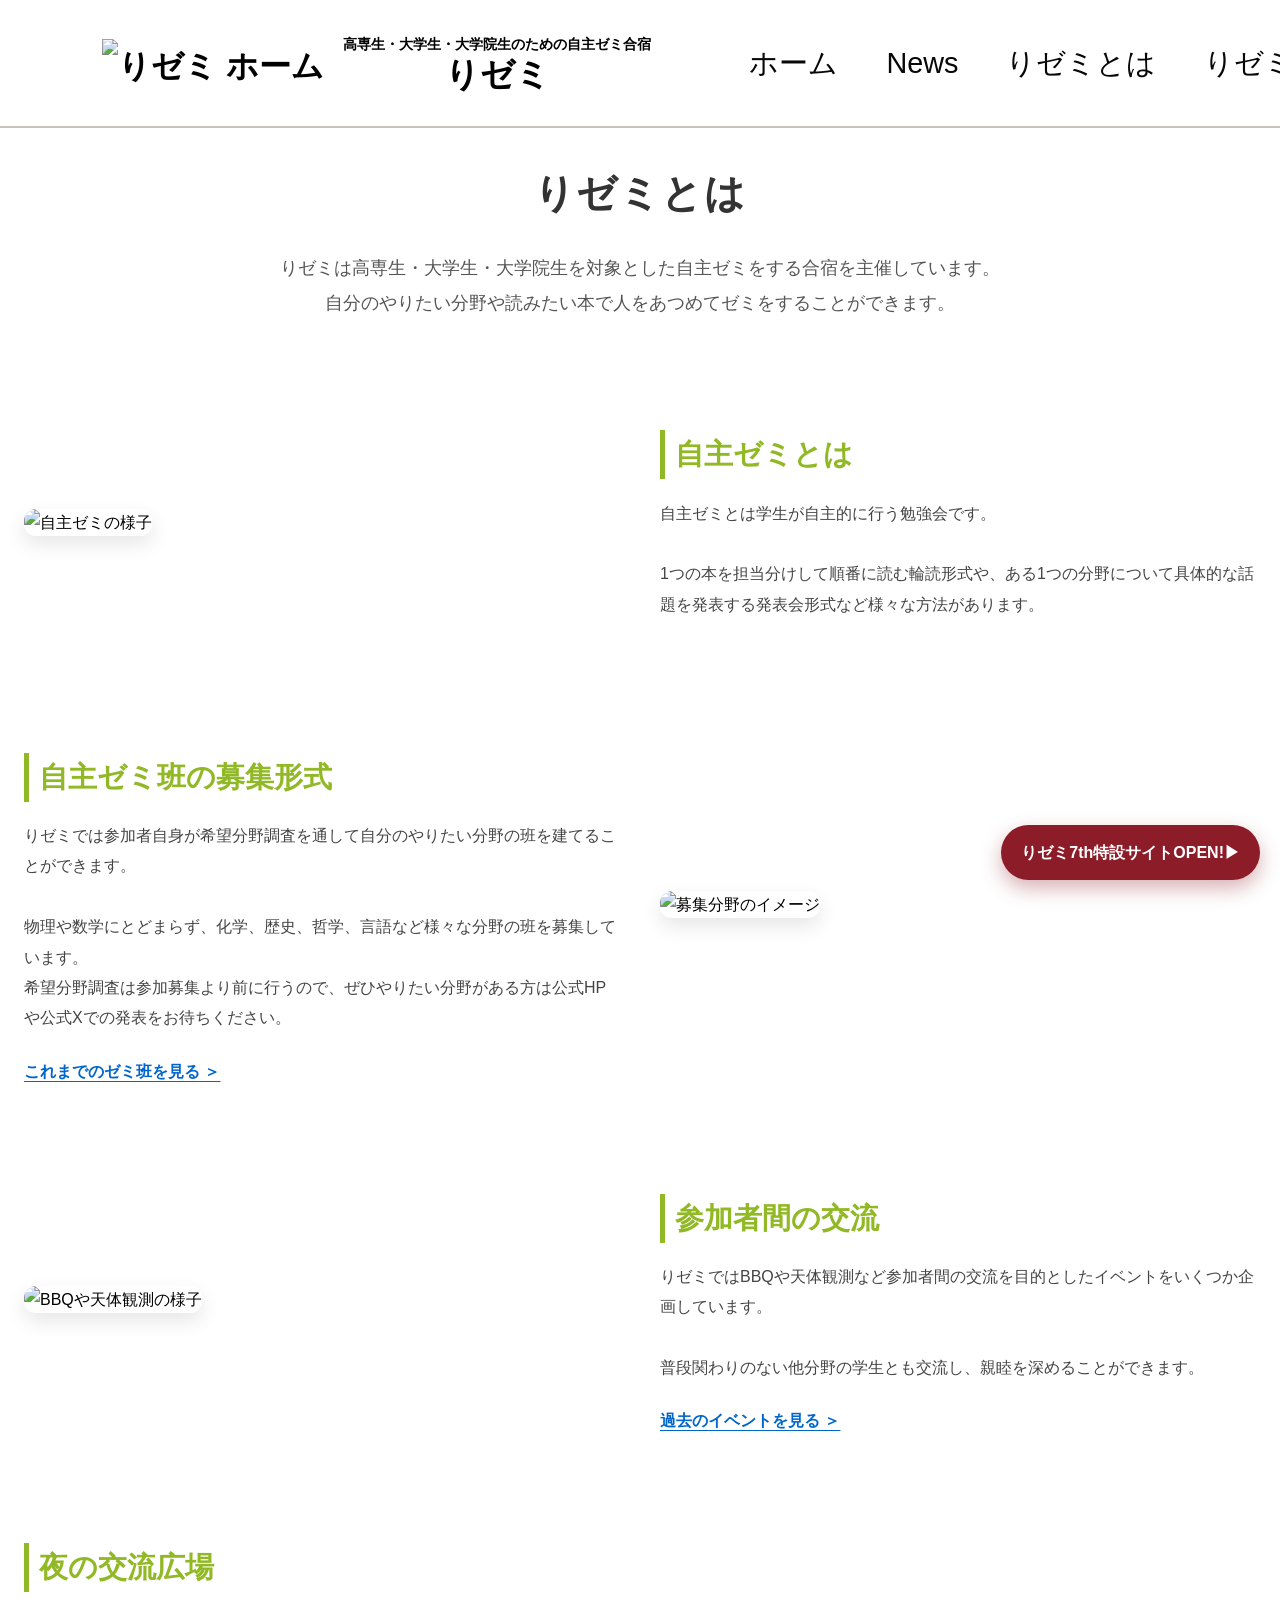
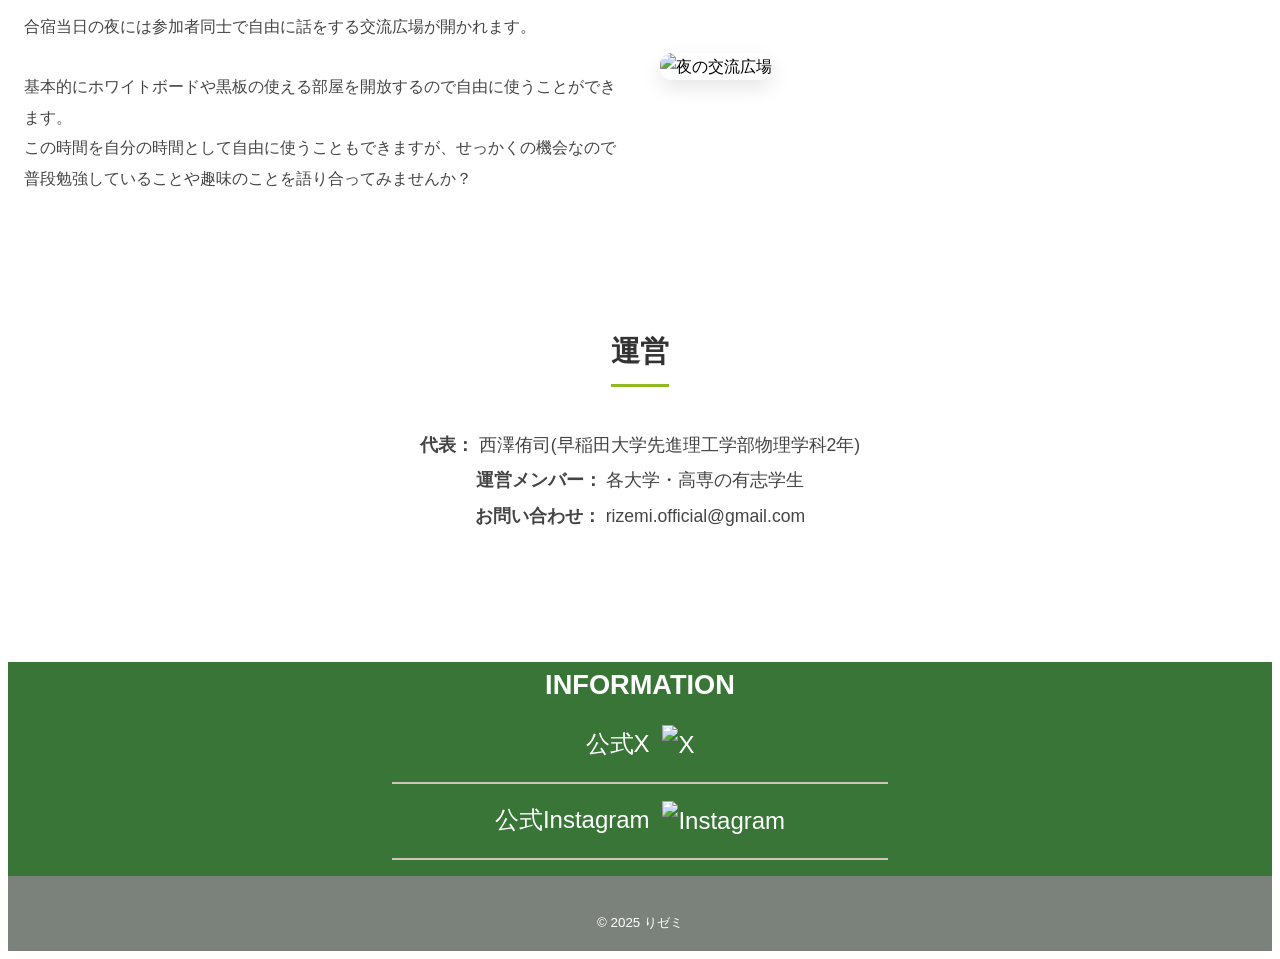
==== commit 58fa5768: "Update detail.html" ====
--- a/detail.html
+++ b/detail.html
@@ -148,7 +148,7 @@
     <div style="text-align: center; margin-top: 5rem; margin-bottom: 3rem;">
         <h3 style="display: inline-block; border-bottom: 3px solid #91B825; padding-bottom: 0.5rem; margin-bottom: 1.5rem; color: #333; font-size: 1.8rem; border-left: none;">運営</h3>
         <p style="font-size: 1.1rem; line-height: 2; color: #444;">
-            <strong>代表：</strong> 蓬莱嶺太朗（東京大学理科一類三年）<br>
+            <strong>代表：</strong> 西澤侑司(早稲田大学先進理工学部物理学科2年)<br>
             <strong>運営メンバー：</strong> 各大学・高専の有志学生<br>
             <strong>お問い合わせ：</strong> rizemi.official@gmail.com
         </p>
--- a/css/style.css
+++ b/css/style.css
@@ -11,7 +11,6 @@
     font-family: "Hiragino Kaku Gothic ProN", "Hiragino Sans", "BIZ UDPGothic", sans-serif;
     line-height: 1.7;
     color: black;
-    /* 💡ヘッダーの縦幅を縮めたため、余白も70pxに少し減らしました */
     padding-top: 70px; 
 }
 a {
@@ -30,12 +29,12 @@
     font-family: "AinoteFont", sans-serif;
 }
 .kaisei-opti-regular {
-  font-family: "Kaisei Opti", serif;
-  font-weight: 400;
-  font-style: normal;
-}
-
-/*レイアウト*/
+    font-family: "Kaisei Opti", serif;
+    font-weight: 400;
+    font-style: normal;
+}
+
+/* レイアウト */
 .wrapper {
     max-width: 1120px;
     margin: auto;
@@ -49,7 +48,7 @@
 .btn {
     display: inline-block;
     font-size: 1.5rem;
-    background-color: #ff0000;
+    background-color: #8C1C28;
     color: #fff;
     border-radius: 8px;
     padding: .75rem 1.5rem;
@@ -57,71 +56,71 @@
     transition: .5s;
 }
 .btn:hover {
-    background-color: #cc0000;
+    background-color: #6E151E;
 }
 
 /* =========================================
    特設ページへの誘導（index.html等で使用）
 ========================================= */
 .floating-banner {
-  position: fixed;
-  right: 20px;
-  bottom: 20px;
-  background: #ff0000; /* テーマカラーの赤に変更 */
-  color: #fff;
-  text-decoration: none;
-  padding: 14px 20px;
-  border-radius: 999px;
-  font-weight: bold;
-  box-shadow: 0 8px 20px rgba(255, 0, 0, 0.35); /* 赤に合わせた影 */
-  z-index: 1000;
-  transition: background-color 0.2s, transform 0.2s;
+    position: fixed;
+    right: 20px;
+    bottom: 20px;
+    background: #8C1C28;
+    color: #fff;
+    text-decoration: none;
+    padding: 14px 20px;
+    border-radius: 999px;
+    font-weight: bold;
+    box-shadow: 0 8px 20px rgba(140, 28, 40, 0.35);
+    z-index: 1000;
+    transition: background-color 0.2s, transform 0.2s;
 }
 .floating-banner:hover {
-  background: #cc0000; /* ホバー時は少し濃い赤に */
-  transform: scale(1.05);
+    background: #6E151E;
+    transform: scale(1.05);
 }
 
 .special-banner-bg {
-  display: block;
-  width: 90%;
-  max-width: 1000px;
-  height: 220px;
-  margin: 40px auto 0;
-  background-image: url("../images/5th/5th_4.jpg"); 
-  background-size: cover;
-  background-position: center;
-  border: 2px solid #ff0000; /* テーマカラーの赤枠を追加 */
-  border-radius: 20px;
-  text-decoration: none;
-  position: relative;
-  overflow: hidden;
-  box-shadow: 0 15px 30px rgba(0,0,0,0.25);
-  transition: 0.4s ease;
+    display: block;
+    width: 90%;
+    max-width: 1000px;
+    height: 220px;
+    margin: 40px auto 0;
+    background-image: url("../images/5th/5th_4.jpg"); 
+    background-size: cover;
+    background-position: center;
+    border: 2px solid #8C1C28;
+    border-radius: 20px;
+    text-decoration: none;
+    position: relative;
+    overflow: hidden;
+    box-shadow: 0 15px 30px rgba(0,0,0,0.25);
+    transition: 0.4s ease;
 }
 .special-banner-bg:hover {
-  transform: scale(1.02);
-  box-shadow: 0 15px 30px rgba(255, 0, 0, 0.35);
+    transform: scale(1.02);
+    box-shadow: 0 15px 30px rgba(140, 28, 40, 0.35);
 }
 .banner-overlay {
-  position: absolute;
-  inset: 0;
-  background: rgba(0, 0, 0, 0.75);
-  display: flex;
-  flex-direction: column;
-  align-items: center;
-  justify-content: center;
-  color: #fff;
+    position: absolute;
+    inset: 0;
+    background: rgba(0, 0, 0, 0.75);
+    display: flex;
+    flex-direction: column;
+    align-items: center;
+    justify-content: center;
+    color: #fff;
 }
 .banner-sub {
-  font-size: 1rem;
-  letter-spacing: 0.15em;
-  opacity: 0.85;
+    font-size: 1rem;
+    letter-spacing: 0.15em;
+    opacity: 0.85;
 }
 .banner-main {
-  font-size: 2rem;
-  font-weight: bold;
-  margin-top: 10px;
+    font-size: 2rem;
+    font-weight: bold;
+    margin-top: 10px;
 }
 
 
@@ -129,26 +128,26 @@
    特設ページ（共通・スマホベース）
 ========================================= */
 
-/* 本体ダークモード */
+/* 本体ライトモード */
 body.r6-sp {
-    background-color: #121214; 
-    color: #e4e4e7;            
+    background-color: #FCF6F6; 
+    color: #222222;            
 }
 
 /* 特設ヘッダー */
 .page-header-sp {
     padding-top: 1rem;
     padding-bottom: 1rem;
-    border-bottom: 1px solid #c9c2bc;
+    border-bottom: 2px solid #8C1C28;
     position: fixed !important;
     top: 0;
     left: 0;
     width: 100%;
-    background-color: #121214;
+    background-color: #FCF6F6;
     z-index: 9999;
 }
 .head-sp {
-    display:  flex;
+    display: flex;
     align-items: center;
     justify-content: space-between;
 }
@@ -156,21 +155,21 @@
     display: flex;
     align-items: center;
     gap: 0.8rem;
-    color: #cecece;
+    color: #222222;
 }
 .head-sp a:hover {
-    color: #2A91D3;
+    color: #8C1C28;
 }
 .main-nav-sp {
     justify-content: center;
     gap: 4rem;
     font-size: 1.5rem;
     list-style: none;
-    background: #77767F;
+    background: #ffffff;
     background-size: contain;
     background-repeat: no-repeat;
     border-radius: 10px;
-    border: 2px solid black;
+    border: 2px solid #8C1C28;
     width: 60%;
     padding: 40px 0 0 0;
     margin-top: 0;
@@ -181,13 +180,13 @@
     transition: .5s;
     display: block;
     text-align: center;
-    opacity: 0.97;
+    opacity: 0.98;
 }
 .main-nav-sp a {
-    color: #cecece;
+    color: #222222;
 }
 .main-nav-sp a:hover {
-    color: #2A91D3;
+    color: #8C1C28;
 }
 .main-nav-sp.menu_active {
     right: 0;
@@ -202,7 +201,7 @@
     width: 95%; 
 }
 
-/* サイト内リンク */
+/* サイト内リンク（INFO / ゼミ班 / EVENT） */
 .top-sp {
     margin: 2rem;
     padding: 1rem 0 1rem 0;
@@ -210,31 +209,77 @@
     align-items: center;
     justify-content: space-between;
     font-size: 1rem;
-    border-top: 1px solid #cecece;
-    border-bottom: 1px solid #cecece;
+    border-top: 1px solid #d4caca;
+    border-bottom: 1px solid #d4caca;
+}
+.top-sp > a,
+.top-sp .top-nav-item {
+    flex: 1;
+    position: relative;
+    display: flex;
+    align-items: center;
+    justify-content: center;
 }
 .top-sp a {
-    flex: 1;
+    display: block;
+    width: 100%;
     padding: 1.5rem;
-    align-items: center;
     text-align: center;
     gap: 0.8rem;
-    color: #cecece;
+    color: #222222;
     position: relative;
     transition: 0.3s;
 }
-.top-sp a:not(:last-child)::after {
+.top-sp > a:not(:last-child)::after,
+.top-sp .top-nav-item:not(:last-child)::after {
     content: "";
     position: absolute;
     top: 15%;
     right: 0;
     width: 1px;
     height: 70%;
-    background: #fff;
+    background: #999999;
     opacity: 0.4;
 }
-.top-sp a:hover {
-    color: ##77787b;
+.top-sp a:hover,
+.top-sp .top-nav-item a:hover {
+    color: #8C1C28 !important;
+}
+
+/* ナビゲーション上の吹き出し（影なし・テーマカラー対応） */
+.balloon-speech-small {
+    position: absolute;
+    top: -12px;
+    left: 50%;
+    transform: translateX(-50%);
+    background: #8C1C28;
+    color: #ffffff;
+    font-weight: bold;
+    font-size: 0.82rem;
+    padding: 4px 10px;
+    border-radius: 14px;
+    white-space: nowrap;
+    box-shadow: none;
+    z-index: 10;
+    animation: bounce-strong 1.8s infinite;
+}
+.balloon-speech-small::after {
+    content: "";
+    position: absolute;
+    bottom: -6px;
+    left: 50%;
+    transform: translateX(-50%);
+    border-width: 6px 6px 0;
+    border-style: solid;
+    border-color: #8C1C28 transparent transparent transparent;
+}
+@keyframes bounce-strong {
+    0%, 100% {
+        transform: translateX(-50%) translateY(0);
+    }
+    50% {
+        transform: translateX(-50%) translateY(-5px);
+    }
 }
 
 /* ページ内リンクで飛んだ時にヘッダーに隠れないようにする設定 */
@@ -248,96 +293,98 @@
 
 /* INFORMATION */
 .detail-sp {
-  width: 90%;
-  max-width: 800px;
-  margin: 3rem auto;
-  border-collapse: collapse;
-  position: relative;
-  border-left: 2px solid #cecece;
-  border-bottom: 2px solid #cecece;
-  padding-left: 20px;
+    width: 90%;
+    max-width: 800px;
+    margin: 3rem auto;
+    border-collapse: collapse;
+    position: relative;
+    border-left: 2px solid #8C1C28;
+    border-bottom: 2px solid #8C1C28;
+    padding-left: 20px;
 }
 .detail-sp caption {
-  caption-side: top;
-  text-align: left;
-  font-size: 1.5rem;
-  font-weight: bold;
-  letter-spacing: 2px;
-  margin-bottom: 15px;
-  color: #cecece;
-  position: relative;
+    caption-side: top;
+    text-align: left;
+    font-size: 1.5rem;
+    font-weight: bold;
+    letter-spacing: 2px;
+    margin-bottom: 15px;
+    color: #222222;
+    position: relative;
 }
 .detail-sp caption::after {
-  content: "";
-  position: absolute;
-  left: -1rem;
-  bottom: -6px;
-  width: 70%;
-  height: 2px;
-  background: #cecece;
-}
-.detail-sp th ,.detail-sp td {
-  padding: 20px 10px;
-  vertical-align: middle;
-  color: #cecece;
+    content: "";
+    position: absolute;
+    left: -1rem;
+    bottom: -6px;
+    width: 70%;
+    height: 2px;
+    background: #8C1C28;
+}
+.detail-sp th,
+.detail-sp td {
+    padding: 20px 10px;
+    vertical-align: middle;
+    color: #222222;
 }
 .detail-sp th {
-  width: 140px;
+    width: 140px;
     padding-left: 50px;
     padding-right: 40px;
-  text-align: center;
-  font-weight: normal;
-  white-space: nowrap;
-  color: #cecece;
+    text-align: center;
+    font-weight: normal;
+    white-space: nowrap;
+    color: #222222;
 }
 .detail-sp td {
     text-align: left;
     padding-left: 0;
 }
 .detail-sp a {
-    color: #e3acae;
+    color: #8C1C28;
+    text-decoration: underline;
 }
 .detail-sp a:hover {
-    color: #ff0000;
+    color: #b52434;
 }
 
 /* ゼミ班共通 */
 .speace-sp {
-  margin: 1rem auto 0;
+    margin: 1rem auto 0;
 }
 .zemi-sp {
-  width: 90%;
-  max-width: 800px;
-  margin: 1rem auto;
-  border-collapse: collapse;
-  position: relative;
-  border-left: 2px solid #cecece;
-  border-bottom: 2px solid #cecece;
-  padding-left: 20px;
-  padding-bottom: 1rem;
+    width: 90%;
+    max-width: 800px;
+    margin: 1rem auto;
+    border-collapse: collapse;
+    position: relative;
+    border-left: 2px solid #8C1C28;
+    border-bottom: 2px solid #8C1C28;
+    padding-left: 20px;
+    padding-bottom: 1rem;
 }
 .zemi-title-sp {
-  max-width: 800px;
+    max-width: 800px;
     width: 90%;
-  caption-side: top;
-  text-align: left;
-  font-size: 1.5rem;
-  font-weight: bold;
-  letter-spacing: 2px;
-  margin-left: auto;
-  margin-right: auto;
-  margin-bottom: 15px;
-  color: #cecece;
-  position: relative;
+    caption-side: top;
+    text-align: left;
+    font-size: 1.5rem;
+    font-weight: bold;
+    letter-spacing: 2px;
+    margin-left: auto;
+    margin-right: auto;
+    margin-bottom: 15px;
+    color: #222222;
+    position: relative;
 }
 .zemi-title-sp::after {
-  content: "";
-  position: absolute;
-  left: -1rem;
-  bottom: -6px;
-  width: 70%;
-  height: 2px;
-  background: #cecece;
+    content: "";
+    position: absolute;
+    left: -1rem;
+    bottom: -6px;
+    width: 70%;
+    height: 2px;
+    background: #8C1C28;
 }
 
 /* ゼミ班一覧のグリッドレイアウト（PC版横2列） */
@@ -348,9 +395,9 @@
 }
 @media (min-width: 1000px) {
     .zemi-grid-container {
-        grid-template-columns: 1fr 1fr; /* PC版のみ横2列 */
+        grid-template-columns: 1fr 1fr;
         gap: 20px;
-        align-items: start; /* 💡 隣のカードが伸びるのを防ぐ設定 */
+        align-items: start;
     }
 }
 
@@ -358,12 +405,12 @@
 .zemi-details summary {
     cursor: pointer;
     outline: none;
-    list-style: none; /* デフォルトの黒い三角を消す */
+    list-style: none;
     position: relative;
-    padding-right: 2rem; /* ▼マークと文字が被らないように余白を作る */
+    padding-right: 2rem;
 }
 .zemi-details summary::-webkit-details-marker {
-    display: none; /* Safari用の三角消し */
+    display: none;
 }
 .toggle-icon {
     position: absolute;
@@ -373,24 +420,23 @@
     display: inline-block;
     transition: transform 0.3s ease;
     font-size: 0.9rem;
-    color: #91b825;
-}
-/* 開いた時に▼を▲に回転させる */
+    color: #8C1C28;
+}
 .zemi-details[open] summary .toggle-icon {
     transform: translateY(-50%) rotate(180deg);
 }
 
 /* EVENT */
 .event-sp {
-  width: 90%;
-  max-width: 800px;
-  margin: 1rem auto;
-  border-collapse: collapse;
-  position: relative;
-  border-left: 2px solid #cecece;
-  border-bottom: 2px solid #cecece;
-  padding-left: 20px;
-  padding-bottom: 1rem;
+    width: 90%;
+    max-width: 800px;
+    margin: 1rem auto;
+    border-collapse: collapse;
+    position: relative;
+    border-left: 2px solid #8C1C28;
+    border-bottom: 2px solid #8C1C28;
+    padding-left: 20px;
+    padding-bottom: 1rem;
 }
 .enent-sp img {
     width: 60%;
@@ -403,7 +449,7 @@
     margin: 0.5rem;
 }
 .event-sp cite a {
-    color: #e3acae;
+    color: #8C1C28;
 }
 
 /* 上に戻るボタン */
@@ -429,7 +475,7 @@
     transform: translateY(20%) rotate(-45deg);
 }
 
-/* 古い参加申し込みボタン（index.html等で使われている場合） */
+/* 古い参加申し込みボタン */
 .join {
     position: fixed;
     left: 5px;
@@ -446,19 +492,19 @@
     font-size: 1rem;
 }
 
-/* 右下の追従申し込みボタン（r6_sp.htmlで使用） */
+/* 右下の追従申し込みボタン（r7_sp.htmlで使用） */
 .floating-apply-btn {
     position: fixed;
     bottom: 25px;
     right: 25px;
-    background-color: #ff0000;
+    background-color: #8C1C28;
     color: #fff;
     padding: 12px 20px;
     border-radius: 50px;
     font-weight: bold;
     font-size: 0.95rem;
     text-decoration: none;
-    box-shadow: 0 4px 15px rgba(255, 107, 107, 0.4);
+    box-shadow: 0 4px 15px rgba(140, 28, 40, 0.4);
     z-index: 1000;
     transition: transform 0.2s, background-color 0.2s, box-shadow 0.2s;
     text-align: center;
@@ -466,12 +512,11 @@
 }
 .floating-apply-btn:hover {
     transform: scale(1.05);
-    background-color: #ff5252;
+    background-color: #6E151E;
     color: #fff;
-    box-shadow: 0 6px 20px rgba(255, 107, 107, 0.6);
-}
-
-/* PC版（画面幅768px以上）の時に申し込みボタンを大きくする設定 */
+    box-shadow: 0 6px 20px rgba(140, 28, 40, 0.6);
+}
+
 @media screen and (min-width: 768px) {
     .floating-apply-btn {
         bottom: 40px;
@@ -479,14 +524,13 @@
         padding: 18px 40px;
         font-size: 1.3rem; 
         line-height: 1.5;
-        box-shadow: 0 6px 20px rgba(255, 107, 107, 0.5); 
-    }
-}
-
+        box-shadow: 0 6px 20px rgba(140, 28, 40, 0.5); 
+    }
+}
 
 /* 特設フッター */
 .page-footer-sp {
-    background-color: #e6e6e6; /* 白寄りの優しい灰色 */
+    background-color: #e6e6e6;
     color: #333333;
     margin-top: 2rem;
 }
@@ -494,11 +538,10 @@
     color: #333333;
 }
 .page-footer-sp .info a:hover {
-    color: #91b825; /* リンクホバー時も優しい緑に統一 */
-}
-/* コピーライト部分 */
+    color: #8C1C28;
+}
 .page-footer-sp .copyright {
-    background-color: #cccccc; /* 少しだけ濃い灰色にして区切りをつける */
+    background-color: #cccccc;
     color: #333333;
     text-align: center;
     padding: 2rem 0;
@@ -523,7 +566,7 @@
     z-index: 9999;
 }
 .head {
-    display:  flex;
+    display: flex;
     align-items: center;
     justify-content: space-between;
 }
@@ -541,14 +584,12 @@
     width: auto;
     vertical-align: middle;
 }
-
 .logo-text {
     display: flex;
     flex-direction: column;
     justify-content: center;
     line-height: 1.0; 
 }
-
 .logo-top {
     display: none; 
     font-size: 0.6rem;
@@ -562,33 +603,33 @@
 
 /* Responsive menu button */
 .responsive_btn {
-  flex-direction: column;
-  align-items: center;
-  justify-content: center;
-  width: 32px;
-  height: 32px;
-  margin: 0 1rem 0 1rem;
-  cursor: pointer;
-  z-index: 2000;
-  right: 1.5rem;
-  transition: 0.3s;
+    flex-direction: column;
+    align-items: center;
+    justify-content: center;
+    width: 32px;
+    height: 32px;
+    margin: 0 1rem 0 1rem;
+    cursor: pointer;
+    z-index: 2000;
+    right: 1.5rem;
+    transition: 0.3s;
 }
 .menu_line {
-  background: black;
-  border-radius: 4px;
-  width: 100%;
-  height: 5px;
-  margin: 4px 0;
-  transition: 0.3s;
+    background: black;
+    border-radius: 4px;
+    width: 100%;
+    height: 5px;
+    margin: 4px 0;
+    transition: 0.3s;
 }
 .responsive_btn.active .menu_line:nth-child(1) {
-  transform: translateY(9px) rotate(45deg);
+    transform: translateY(9px) rotate(45deg);
 }
 .responsive_btn.active .menu_line:nth-child(2) {
-  opacity: 0;
+    opacity: 0;
 }
 .responsive_btn.active .menu_line:nth-child(3) {
-  transform: translateY(-9px) rotate(-45deg);
+    transform: translateY(-9px) rotate(-45deg);
 }
 
 /* Responsive style */
@@ -696,16 +737,16 @@
 
 /* スライドショー */
 .your-class .slick-slide {
-  height: 250px;
-  display: flex;
-  align-items: center;
-  justify-content: center;
-  margin: 2rem;
+    height: 250px;
+    display: flex;
+    align-items: center;
+    justify-content: center;
+    margin: 2rem;
 }
 .your-class img {
-  width: 100%;
-  height: 100%;
-  object-fit: cover;
+    width: 100%;
+    height: 100%;
+    object-fit: cover;
 }
 .slick-next {
     display: none !important;
@@ -739,24 +780,24 @@
 
 /* 詳細 */
 .detail {
-  text-align: center;
-  max-width: 800px;
-  margin: 1rem auto;
-  padding: 1.5rem;
-  line-height: 1.8;
+    text-align: center;
+    max-width: 800px;
+    margin: 1rem auto;
+    padding: 1.5rem;
+    line-height: 1.8;
 }
 .detail-title {
-  display: block;
-  font-size: 1.8rem;
-  font-weight: bold;
-  margin-bottom: 0.8rem;
-  background-color: #bed778;
-  border-radius: 8px;   
+    display: block;
+    font-size: 1.8rem;
+    font-weight: bold;
+    margin-bottom: 0.8rem;
+    background-color: #bed778;
+    border-radius: 8px;   
 }
 .detail-text {
-  display: block;
-  font-size: 1rem;
-  padding-top: 1rem;
+    display: block;
+    font-size: 1rem;
+    padding-top: 1rem;
 }
 .detail-text a {
     color: #2A91D3;
@@ -772,44 +813,43 @@
     font-size: 5rem;
     text-align: center;
     -webkit-text-stroke: 1px black;
-    margin: 2rem auto ;
+    margin: 2rem auto;
     padding: 0 1rem 0 1rem;
     border: 2px solid black;
     color: white;
 }
 .r1 {
-    background :linear-gradient(rgba(0, 0, 0, .4),  rgba(0, 0, 0, .4)),url(../images/1st/1st_1.jpg);
+    background: linear-gradient(rgba(0, 0, 0, .4), rgba(0, 0, 0, .4)), url(../images/1st/1st_1.jpg);
     background-size: 100%;
     background-repeat: no-repeat;
     background-position: center;
 }
 .r2 {
-    background :linear-gradient(rgba(0, 0, 0, .4),  rgba(0, 0, 0, .4)),url(../images/2nd/2nd_1.png);
+    background: linear-gradient(rgba(0, 0, 0, .4), rgba(0, 0, 0, .4)), url(../images/2nd/2nd_1.png);
     background-size: 100%;
     background-repeat: no-repeat;
     background-position: center;
 }
 .r3 {
-    background :linear-gradient(rgba(0, 0, 0, .4),  rgba(0, 0, 0, .4)),url(../images/3rd/3rd_1.jpg);
+    background: linear-gradient(rgba(0, 0, 0, .4), rgba(0, 0, 0, .4)), url(../images/3rd/3rd_1.jpg);
     background-size: 100%;
     background-repeat: no-repeat;
     background-position: center;
 }
 .r4 {
-    background :linear-gradient(rgba(0, 0, 0, .4),  rgba(0, 0, 0, .4)),url(../images/4th/4th_1.jpg);
+    background: linear-gradient(rgba(0, 0, 0, .4), rgba(0, 0, 0, .4)), url(../images/4th/4th_1.jpg);
     background-size: 100%;
     background-repeat: no-repeat;
     background-position: center;
 }
 .r5 {
-    background :linear-gradient(rgba(0, 0, 0, .4),  rgba(0, 0, 0, .4)),url(../images/5th/5th_4.jpg);
+    background: linear-gradient(rgba(0, 0, 0, .4), rgba(0, 0, 0, .4)), url(../images/5th/5th_4.jpg);
     background-size: 100%;
     background-repeat: no-repeat;
     background-position: center;
 }
-
 .r6 {
-    background :linear-gradient(rgba(0, 0, 0, .4),  rgba(0, 0, 0, .4)),url(../images/6th/6th_7.jpg);
+    background: linear-gradient(rgba(0, 0, 0, .4), rgba(0, 0, 0, .4)), url(../images/6th/6th_7.jpg);
     background-size: 100%;
     background-repeat: no-repeat;
     background-position: center;
@@ -823,88 +863,88 @@
 
 /* 各回のページ */
 .rizemi-detail {
-  max-width: 800px;
-  margin: 2rem auto;
-  padding: 1rem;
+    max-width: 800px;
+    margin: 2rem auto;
+    padding: 1rem;
 }
 .detail-card {
-  background: #fafafa;
-  border-radius: 12px;
-  border: 2px solid #ddd;
-  padding: 1.5rem;
-  box-shadow: 0 4px 10px rgba(0,0,0,0.05);
+    background: #fafafa;
+    border-radius: 12px;
+    border: 2px solid #ddd;
+    padding: 1.5rem;
+    box-shadow: 0 4px 10px rgba(0,0,0,0.05);
 }
 .detail-item {
-  display: flex;
-  justify-content: space-between;
-  align-items: center;
-  border-bottom: 1px solid #ccc;
-  padding: 1rem 0;
-  font-size: 1.1rem;
+    display: flex;
+    justify-content: space-between;
+    align-items: center;
+    border-bottom: 1px solid #ccc;
+    padding: 1rem 0;
+    font-size: 1.1rem;
 }
 .detail-item:last-child {
-  border-bottom: none;
+    border-bottom: none;
 }
 .label {
-  font-weight: bold;
-  color: #555;
+    font-weight: bold;
+    color: #555;
 }
 .value {
-  color: #000;
+    color: #000;
 }
 
 /* アコーディオン（通常） */
 .seminars {
-  margin: 3rem auto;
-  padding: 1rem;
+    margin: 3rem auto;
+    padding: 1rem;
 }
 .accordion {
-  max-width: 550px;
-  margin: 0 auto;
+    max-width: 550px;
+    margin: 0 auto;
 }
 .accordion-item {
-  border: 2px solid #ddd;
-  border-radius: 10px;
-  margin-bottom: 1rem;
-  overflow: hidden;
-  background: #fff;
+    border: 2px solid #ddd;
+    border-radius: 10px;
+    margin-bottom: 1rem;
+    overflow: hidden;
+    background: #fff;
 }
 .accordion-header {
-  width: 100%;
-  background: #91b825;
-  color: #fff;
-  padding: 1rem 1.2rem;
-  font-size: 1.5rem;
-  text-align: center;
-  border: none;
-  cursor: pointer;
-  display: flex;
-  justify-content: space-between;
-  align-items: center;
+    width: 100%;
+    background: #91b825;
+    color: #fff;
+    padding: 1rem 1.2rem;
+    font-size: 1.5rem;
+    text-align: center;
+    border: none;
+    cursor: pointer;
+    display: flex;
+    justify-content: space-between;
+    align-items: center;
 }
 .accordion-icon {
-  font-size: 1.4rem;
-  transition: transform 0.3s ease;
+    font-size: 1.4rem;
+    transition: transform 0.3s ease;
 }
 .accordion-content {
-  max-height: 0;
-  overflow: hidden;
-  background: #fafafa;
-  padding: 0 1.2rem;
-  transition: max-height 0.4s ease;
-  line-height: 1.7;
+    max-height: 0;
+    overflow: hidden;
+    background: #fafafa;
+    padding: 0 1.2rem;
+    transition: max-height 0.4s ease;
+    line-height: 1.7;
 }
 .accordion-item.active .accordion-content {
-  padding: 1rem 1.2rem;
+    padding: 1rem 1.2rem;
 }
 .accordion-item.active .accordion-icon {
-  transform: rotate(45deg);
+    transform: rotate(45deg);
 }
 
 /* 通常フッター */
 .page-footer {
     background-color: #387536;
-    color:white;
+    color: white;
     margin-top: 2rem;
 }
 .foot-title {
@@ -1078,7 +1118,7 @@
         font-family: "Hiragino Kaku Gothic ProN", "Hiragino Sans", "BIZ UDPGothic", sans-serif;
     }
     
-    /* ヘッダー全体（通常＆特設）*/
+    /* ヘッダー全体（通常＆特設） */
     .page-header,
     .page-header-sp {
         display: flex;
@@ -1093,7 +1133,7 @@
         border-bottom: 2px solid #c9c2bc;
     }
 
-    /* ロゴ周りのPCサイズ調整（通常・特設両方に強制適用！） */
+    /* ロゴ周りのPCサイズ調整 */
     .page-header .logo,
     .page-header-sp .logo {
         height: 2.5em;
@@ -1101,7 +1141,7 @@
 
     .page-header .logo-text,
     .page-header-sp .logo-text {
-        line-height: 1.0; /* 全体の無駄な行間をリセット */
+        line-height: 1.0;
     }
 
     /* NEWSエリア（PC版） */
@@ -1140,7 +1180,7 @@
         width: 650px;
     }
     
-    /* PC用ナビメニュー（通常と特設を全く同じデザインに完全統一！） */
+    /* PC用ナビメニュー */
     .main-nav,
     .main-nav-sp {
         position: static;
@@ -1148,9 +1188,9 @@
         width: auto;
         background: none;
         display: flex;
-        justify-content: flex-end; /* メニューを右側に寄せる */
+        justify-content: flex-end;
         align-items: center;
-        gap: 3rem; /* メニュー同士の隙間 */
+        gap: 3rem;
         padding: 0;
         transition: none;
         color: #91B825;
@@ -1172,7 +1212,6 @@
         display: inline;
     }
 }
-/* 💡PC用設定（バリア）閉じ */
 
 
 /* =========================================================
@@ -1185,7 +1224,7 @@
     width: 100% !important;
 }
 
-/* 📱 スマホ版：ロゴと文字の間隔を狭く、ロゴの基本サイズ */
+/* スマホ版：ロゴと文字の間隔を狭く、ロゴの基本サイズ */
 .head-sp a, .head a {
     gap: 0.5rem !important; 
 }
@@ -1196,7 +1235,7 @@
     font-size: 1.5rem !important; 
 }
 
-/* 💻 PC版のみ：中央寄せ、ロゴ拡大、文字拡大、サブタイトル再表示 */
+/* PC版のみ：中央寄せ、ロゴ拡大、文字拡大、サブタイトル再表示 */
 @media (min-width: 1000px) {
     .page-header, .page-header-sp {
         padding-left: 8vw !important;
@@ -1220,31 +1259,47 @@
 
 
 /* =========================================================
-   特設ページ（ダークモード）専用の強制上書きデザイン
+   特設ページ（ライトモード・#8C1C28）専用の強制上書きデザイン
 ========================================================= */
 
-/* 特設ヘッダーの文字 */
+/* 特設ヘッダーの文字（通常時） */
 body.r6-sp .page-header-sp a,
 body.r6-sp .page-header-sp .logo-top,
 body.r6-sp .page-header-sp .logo-btm {
-    color: #ff0000 !important; /* 白から赤へ */
-}
-
-/* 特設ページのロゴを光らせる（縁取り） */
+    color: #222222 !important;
+    transition: color 0.3s ease;
+}
+
+/* 💡 一番上のヘッダー（ロゴ・メニュー）にカーソルを置いた時の色変更 */
+body.r6-sp .page-header-sp a:hover,
+body.r6-sp .page-header-sp a:hover .logo-top,
+body.r6-sp .page-header-sp a:hover .logo-btm,
+body.r6-sp .main-nav-sp a:hover {
+    color: #8C1C28 !important;
+}
+
+/* 特設ページのロゴの縁取り */
 body.r6-sp .page-header-sp .logo {
     border-radius: 50%;
-    box-shadow: 0 0 12px rgba(255, 0, 0, 0.7); 
-    background-color: #ffffff; /* ロゴの内側が透過している場合の対策 */
+    box-shadow: 0 2px 8px rgba(140, 28, 40, 0.25); 
+    background-color: #ffffff;
+    transition: transform 0.3s ease, box-shadow 0.3s ease;
+}
+
+/* ロゴにカーソルを置いた時に少し強調する演出（不要なら削除可） */
+body.r6-sp .page-header-sp a:hover .logo {
+    box-shadow: 0 4px 12px rgba(140, 28, 40, 0.45);
 }
 
 /* 三本線 */
 body.r6-sp .menu_line {
-    background: #ff0000 !important; /* 💡ここも赤へ */
+    background: #8C1C28 !important;
 }
 
 /* INFO・ゼミ班・EVENTリンクのホバー色 */
-body.r6-sp .top-sp a:hover {
-    color: #91b825 !important;
+body.r6-sp .top-sp a:hover,
+body.r6-sp .top-sp .top-nav-item a:hover {
+    color: #8C1C28 !important;
 }
 
 /* =========================================================
@@ -1252,7 +1307,7 @@
 ========================================================= */
 .hero-poster-single {
     text-align: center;
-    margin: 2rem auto 0; /* 下の余白をゼロにして、すぐタブが来るように設定 */
+    margin: 2rem auto 0;
 }
 .hero-poster-single img {
     width: 70%;
@@ -1262,49 +1317,50 @@
     box-shadow: 0 4px 15px rgba(0,0,0,0.3);
 }
 
-/* スマホ画面では70%だと小さすぎるため、90%に広げます */
 @media (max-width: 768px) {
     .hero-poster-single img {
         width: 90%;
     }
 }
+
 
 /* =========================================================
    ゼミ班の「扱う本の例」の画像レイアウト
 ========================================================= */
 .book-images {
     display: flex;
-    justify-content: center; /* 1冊なら中央、2冊なら中央寄りで横並び */
-    gap: 15px; /* 画像同士の隙間 */
+    justify-content: center;
+    gap: 15px;
     margin-top: 15px;
 }
 .book-images img {
-    width: 45%; /* 横に2つ並ぶように幅を制限 */
-    max-width: 140px; /* PCなどで大きくなりすぎないように最大幅を設定 */
+    width: 45%;
+    max-width: 140px;
     height: auto;
-    border-radius: 4px; /* 角を少し丸く */
-    box-shadow: 0 4px 10px rgba(0,0,0,0.5); /* 本に少し影をつける */
+    border-radius: 4px;
+    box-shadow: 0 4px 10px rgba(0,0,0,0.2);
     object-fit: cover;
 }
 
+
 /* =========================================
-   希望調査フォームのスタイリング改善
+   希望調査フォームのスタイリング改善（ライトモード＆#8C1C28対応）
 ========================================= */
 
 /* フォーム全体の囲み枠とカード化 */
 .form-wrapper {
-    background: rgba(255, 255, 255, 0.03);
-    border: 1px solid #444;
+    background: #ffffff;
+    border: 1px solid #e0d5d5;
     border-radius: 12px;
     padding: 1.5rem;
-    box-shadow: 0 4px 20px rgba(0, 0, 0, 0.4);
+    box-shadow: 0 4px 15px rgba(0, 0, 0, 0.06);
 }
 
 /* 各質問セクションの区切り */
 .form-section {
-    background: rgba(255, 255, 255, 0.05);
-    border: 1px solid #333;
-    border-left: 4px solid #ff0000; /* 見出し横にアクセントカラー */
+    background: #FCF6F6;
+    border: 1px solid #e6dada;
+    border-left: 4px solid #8C1C28;
     border-radius: 8px;
     padding: 1.2rem;
     margin-bottom: 2rem;
@@ -1312,11 +1368,11 @@
 
 /* 質問タイトルのデザイン */
 .form-section h3 {
-    color: #fff;
+    color: #222222;
     font-size: 1.2rem;
     margin-top: 0;
     margin-bottom: 0.8rem;
-    border-bottom: 1px dashed #555;
+    border-bottom: 1px dashed #d4caca;
     padding-bottom: 0.5rem;
 }
 
@@ -1325,9 +1381,9 @@
 .form-section select,
 .form-section textarea {
     width: 100%;
-    background-color: #1a1a1d;
-    color: #fff;
-    border: 1px solid #555;
+    background-color: #ffffff;
+    color: #222222;
+    border: 1px solid #cccccc;
     border-radius: 6px;
     padding: 0.75rem 1rem;
     font-size: 0.95rem;
@@ -1341,23 +1397,23 @@
 .form-section input[type="text"]:focus,
 .form-section select:focus,
 .form-section textarea:focus {
-    border-color: #ff0000;
+    border-color: #8C1C28;
     outline: none;
-    box-shadow: 0 0 8px rgba(255, 0, 0, 0.6);
+    box-shadow: 0 0 6px rgba(140, 28, 40, 0.25);
 }
 
 /* ラベルテキストの視認性向上 */
 .form-section label {
-    color: #e4e4e7;
+    color: #222222;
     font-size: 0.95rem;
     line-height: 1.5;
 }
 
 /* 分野選択ボタン（アコーディオン内）の見た目 */
 .field-btn {
-    background: #2a2a2e;
-    color: #fff;
-    border: 1px solid #555;
+    background: #ffffff;
+    color: #222222;
+    border: 1px solid #cccccc;
     padding: 8px 14px;
     margin: 4px;
     border-radius: 20px;
@@ -1367,16 +1423,16 @@
 }
 
 .field-btn:hover {
-    background: #ff0000;
-    color: #000;
-    border-color: #ff0000;
+    background: #8C1C28;
+    color: #ffffff;
+    border-color: #8C1C28;
 }
 
 /* ジャンル選択ボタンの基本スタイル */
 .field-btn.genre-btn {
-    background: #2a2a2e;
-    color: #fff;
-    border: 1px solid #555;
+    background: #ffffff;
+    color: #222222;
+    border: 1px solid #cccccc;
     padding: 8px 16px;
     margin: 4px;
     border-radius: 20px;
@@ -1386,109 +1442,103 @@
     transition: all 0.2s ease;
 }
 
-/* 💡 選択されたジャンルボタン（目立たせるデザイン） */
+/* 選択されたジャンルボタン（目立たせるデザイン） */
 .field-btn.genre-btn.active {
-    background: #ff0000
-       !important; /* 鮮やかなネオンイエロー */
-    color: #000000 !important;      /* 文字を濃い黒にして視認性を高める */
-    border-color: #ff0000 !important;
+    background: #8C1C28 !important;
+    color: #ffffff !important;
+    border-color: #8C1C28 !important;
     font-weight: bold;
-    box-shadow: 0 0 12px rgba(255, 0, 0, 0.7); /* 発光風の影で選択状態を強調 */
-    transform: scale(1.05); /* 少し拡大させて選択感を演出 */
+    box-shadow: 0 2px 8px rgba(140, 28, 40, 0.35);
+    transform: scale(1.05);
 }
 
 /* ホバー時の挙動（未選択時） */
 .field-btn.genre-btn:hover:not(.active) {
-    background: #ff0000;
-    color: #000;
-    border-color: #ff0000;
+    background: #8C1C28;
+    color: #ffffff;
+    border-color: #8C1C28;
 }
 
 /* 選択状況確認ボックス */
 .status-box {
-    background: rgba(0, 0, 0, 0.3);
-    border: 1px dashed #ff0000;
+    background: #ffffff;
+    border: 1px dashed #8C1C28;
     border-radius: 8px;
     padding: 1rem;
     margin-top: 1.5rem;
-    color: #fff;
+    color: #222222;
 }
 
 .status-box span {
-    color: #ff0000; /* 選択内容を強調 */
+    color: #8C1C28;
     font-weight: bold;
 }
 
 /* =========================================
-   「希望調査フォームを開く」ボタンの強調設定（アニメーションなし）
+   「希望調査フォームを開く」ボタンの強調設定
 ========================================= */
-
 .submit-btn {
     display: block;
     width: 85%;
     max-width: 420px;
     margin: 1.5rem auto 0;
     padding: 1.2rem 2rem;
-    
-    /* 💡 ダークモード背景に映える鮮やかなグラデーションゴールド */
-    background: #ff0000;
-    color: #000000; /* 黒文字でクッキリ読めるように調整 */
-    
+    background: #8C1C28;
+    color: #ffffff;
     font-size: 1.25rem;
     font-weight: bold;
     letter-spacing: 1px;
     text-align: center;
-    
     border: none;
-    border-radius: 50px; /* カプセル型で押しやすい形状に */
-    
-    /* 💡 クッキリ浮かび上がる発光風の影 */
-    box-shadow: 0 4px 20px rgba(255, 0, 0, 0.6);
+    border-radius: 50px;
+    box-shadow: 0 4px 12px rgba(140, 28, 40, 0.3);
     cursor: pointer;
-}
-   /* 💡「選び直す」ボタンの基本色設定 */
+    transition: background-color 0.2s;
+}
+.submit-btn:hover {
+    background: #6E151E;
+}
+
+/* 「選び直す」ボタンの基本色設定 */
 .clear-btn {
-    background-color: #44444c; /* ボタンの背景色（暗めのグレー） */
-    color: #e4e4e7;            /* 文字色（明るいグレー） */
-    border: 1px solid #666;    /* 枠線 */
-    border-radius: 4px;        /* 少し角を丸く */
-    padding: 2px 8px;          /* 内側の余白 */
-    font-size: 0.8rem;         /* 文字サイズ */
-    margin-left: 8px;          /* 希望名とのすき間 */
+    background-color: #f0e6e6;
+    color: #333333;
+    border: 1px solid #cccccc;
+    border-radius: 4px;
+    padding: 2px 8px;
+    font-size: 0.8rem;
+    margin-left: 8px;
     cursor: pointer;
     transition: all 0.2s ease;
 }
 
-/* 💡 マウスを乗せたとき（またはタップ時）に赤く変更 */
 .clear-btn:hover {
-    background-color: #ff4d4d; /* 目立つ赤色 */
-    color: #ffffff;            /* 文字を白に */
-    border-color: #ff4d4d;
-}
-
-/* 💡 [質問2] ジャンル（アコーディオン）全体の見易さ改善 */
+    background-color: #8C1C28;
+    color: #ffffff;
+    border-color: #8C1C28;
+}
+
+/* [質問2] ジャンル（アコーディオン）全体の見易さ改善 */
 .form-section details {
-    background: rgba(255, 255, 255, 0.05); /* うっすら背景をつける */
-    border: 1px solid #55555d;              /* しっかりした囲み枠 */
-    border-radius: 8px;                     /* 角丸 */
-    margin-bottom: 12px;                    /* 各ジャンル同士のすき間 */
+    background: #ffffff;
+    border: 1px solid #d4caca;
+    border-radius: 8px;
+    margin-bottom: 12px;
     overflow: hidden;
     transition: border-color 0.3s;
 }
 
-/* 開いている状態の枠線を強調 */
 .form-section details[open] {
-    border-color: #ff0000;                   /* テーマカラーのゴールド枠に */
-    background: rgba(255, 255, 255, 0.08);
-}
-
-/* ジャンル名（物理学、数学など）の見出しボタン */
+    border-color: #8C1C28;
+    background: #ffffff;
+}
+
 .form-section details summary {
     cursor: pointer;
-    font-size: 1.1rem;                     /* 文字サイズを少し大きく */
+    font-size: 1.1rem;
     font-weight: bold;
-    color: #ffffff;
-    padding: 12px 16px;                     /* タップしやすいように押し幅を広げる */
+    color: #222222;
+    padding: 12px 16px;
     outline: none;
     user-select: none;
     display: flex;
@@ -1496,118 +1546,37 @@
     align-items: center;
 }
 
-/* ホバー時に背景を少し明るく */
 .form-section details summary:hover {
-    background: rgba(255, 255, 255, 0.1);
-}
-
-/* アコーディオンの中身（ボタンが並ぶエリア）の余白調整 */
+    background: #FCF6F6;
+}
+
 .form-section details div[id^="area-"] {
     padding: 10px 14px 16px 14px;
-    border-top: 1px dashed #444;             /* 見出しと中身の区切り線 */
-}
-
-/* 💡「自分が提案した分野を選ぶ」エリア全体の枠囲みとカード化 */
+    border-top: 1px dashed #d4caca;
+}
+
+/* 「自分が提案した分野を選ぶ」エリア全体の枠囲みとカード化 */
 .my-proposal-box {
-    background: rgba(255, 255, 255, 0.04);  /* うっすらと明るい背景 */
-    border: 1px solid #55555d;               /* クッキリとした枠線 */
-    border-left: 4px solid #ff0000;          /* アクセントカラー（アクセント枠） */
-    border-radius: 8px;                      /* 角丸 */
-    padding: 1rem 1.2rem;                    /* 内側の余白 */
-    margin-bottom: 1.5rem;                   /* 下のジャンル枠とのすき間 */
-    box-shadow: 0 2px 8px rgba(0, 0, 0, 0.3);/* 軽い影で浮かび上がらせる */
-}
-
-/* 「自分が提案した分野を選ぶ」の見出し（ラベル） */
+    background: #ffffff;
+    border: 1px solid #d4caca;
+    border-left: 4px solid #8C1C28;
+    border-radius: 8px;
+    padding: 1rem 1.2rem;
+    margin-bottom: 1.5rem;
+    box-shadow: 0 2px 6px rgba(0, 0, 0, 0.04);
+}
+
 .my-proposal-box .box-label {
     display: block;
     font-size: 1.05rem;
     font-weight: bold;
-    color: #ffffff;                          /* くっきり読める白文字 */
+    color: #222222;
     margin-bottom: 0.4rem;
 }
 
-/* 💡「質問1に入力した分野名が自動で〜」の説明文の見易さ改善 */
 .my-proposal-box p {
-    font-size: 0.85rem !important;          /* 読みやすい文字サイズに拡大 */
-    color: #cecece !important;              /* 暗いグレーから明るいグレーへ変更して可視性アップ */
-    line-height: 1.6 !important;            /* 行間を広げて読みやすく */
-    margin: 0.4rem 0 1rem 0 !important;
-}
-
-/* 「質問1を入力」ボタン（提案ボタン）の基本・非活性表示 */
-.my-proposal-box .proposal-btn {
-    margin-top: 0.3rem;
-}
-
-/* ボタンが無効（未入力）状態のときの見やすさ調整 */
-.my-proposal-box .proposal-btn:disabled {
-    background: #333338;
-    color: #888888;
-    border-color: #55555d;
-    cursor: not-allowed;
-    opacity: 0.7;
-}
-
-/* ファイルの一番最後（.my-proposal-box .proposal-btn:disabled の下）に追加 */
-
-/* ナビゲーション用の吹き出しスタイル（強調版） */
-.top-nav-item {
-    position: relative;
-    flex: 1;
-    display: flex;
-    justify-content: center;
-    align-items: center;
-}
-
-/* 既存の区切り線（::after）の位置調整 */
-.top-sp .top-nav-item::after {
-    content: "";
-    position: absolute;
-    top: 15%;
-    right: 0;
-    width: 1px;
-    height: 70%;
-    background: #fff;
-    opacity: 0.4;
-}
-
-.balloon-speech-small {
-    position: absolute;
-    top: -30px;
-    left: 50%;
-    transform: translateX(-50%);
-    
-    background: #ff0000;
-    color: #000000;
-    font-weight: bold;
-    font-size: 0.82rem;
-    padding: 4px 10px;
-    border-radius: 14px;
-    white-space: nowrap;
-    
-    /* 💡 過剰な影を削除し、背景に溶け込まない最小限のフラット影のみ適用 */
-    box-shadow: none;
-    z-index: 10;
-    
-    animation: bounce-strong 1.8s infinite;
-}
-
-/* 吹き出しの下三角（しっぽ） */
-.balloon-speech-small::after {
-    content: "";
-    position: absolute;
-    bottom: -6px;
-    left: 50%;
-    transform: translateX(-50%);
-    border-style: solid;
-    border-width: 6px 5px 0 5px; /* しっぽも一まわり大きく */
-    border-color: #ff0000 transparent transparent transparent;
-}
-
-/* 💡 上下の揺れ幅を少し大きくしたアニメーション */
-@keyframes bounce-strong {
-    0%, 20%, 50%, 80%, 100% { transform: translateX(-50%) translateY(0); }
-    40% { transform: translateX(-50%) translateY(-7px); }
-    60% { transform: translateX(-50%) translateY(-3px); }
-}
+    font-size: 0.85rem !important;
+    color: #555555 !important;
+    line-height: 1.6 !important;
+    margin: 0.4rem 0 1rem !important;
+}
